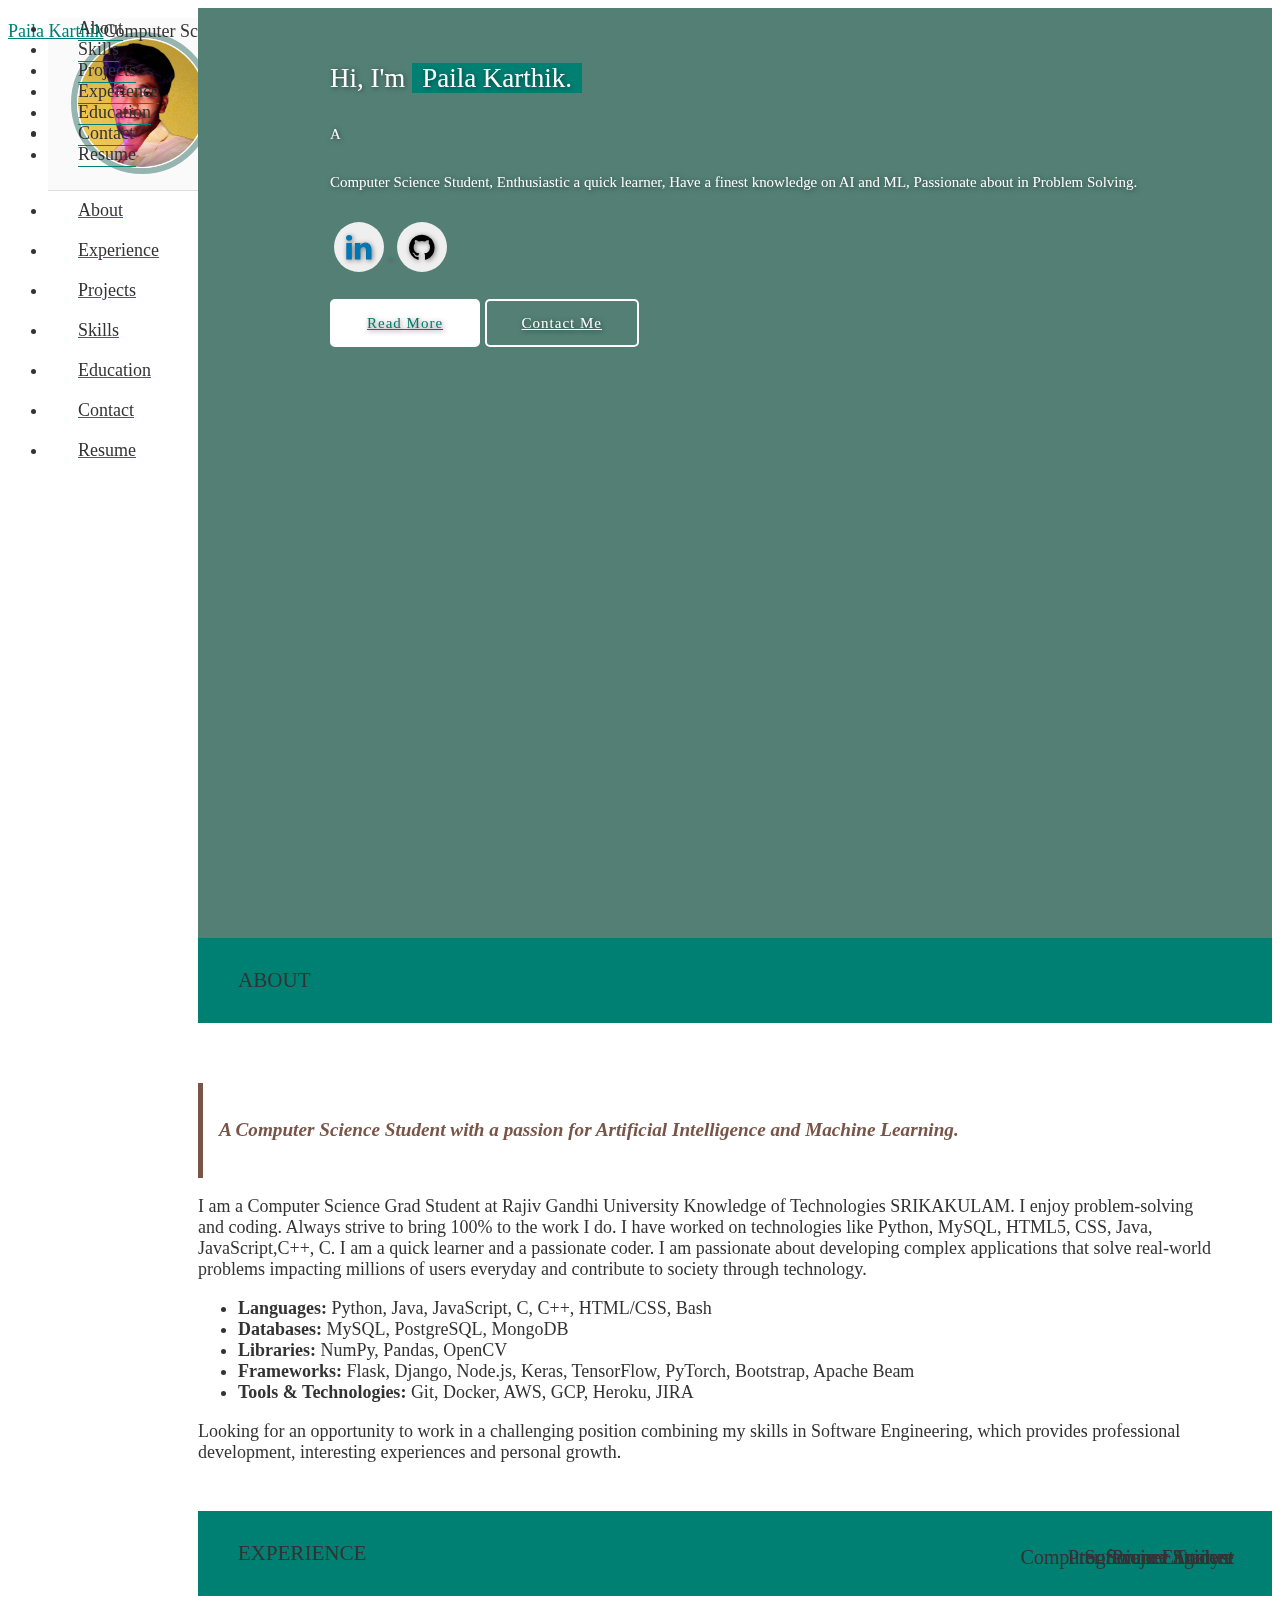
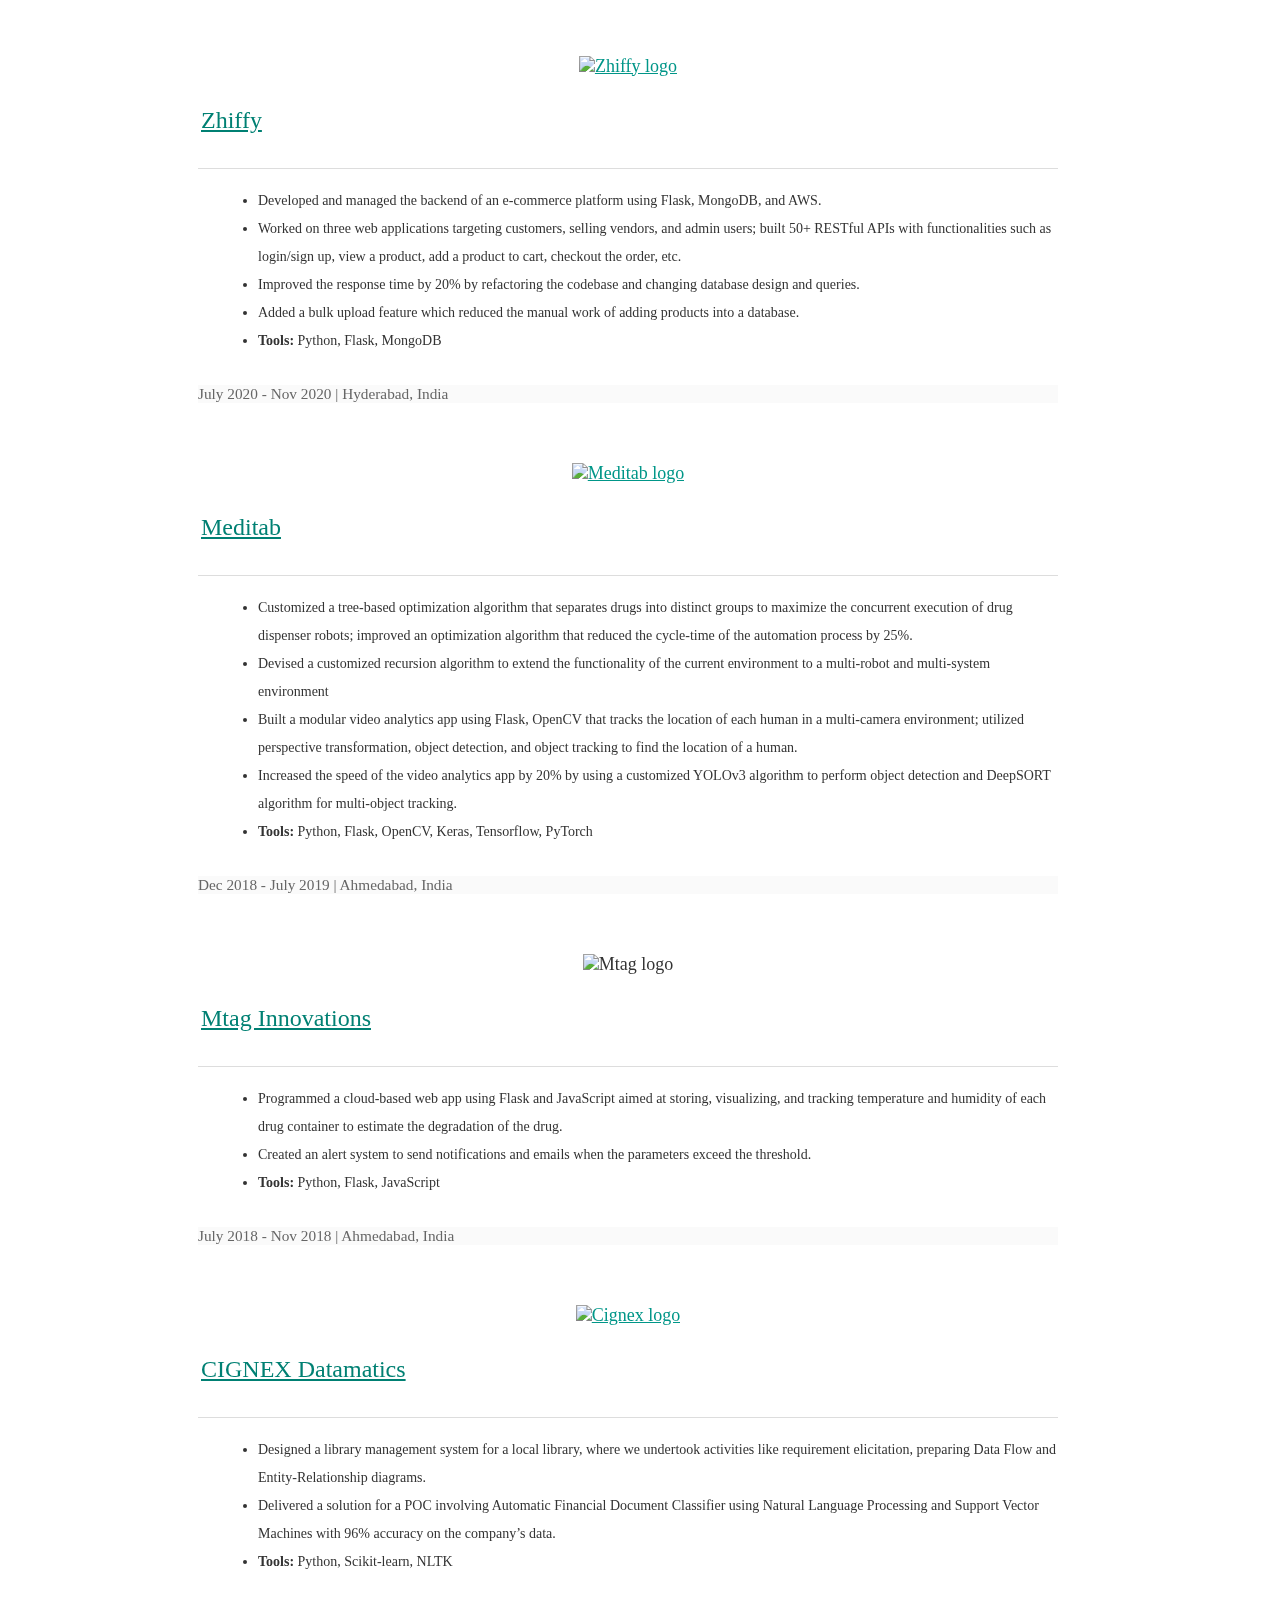
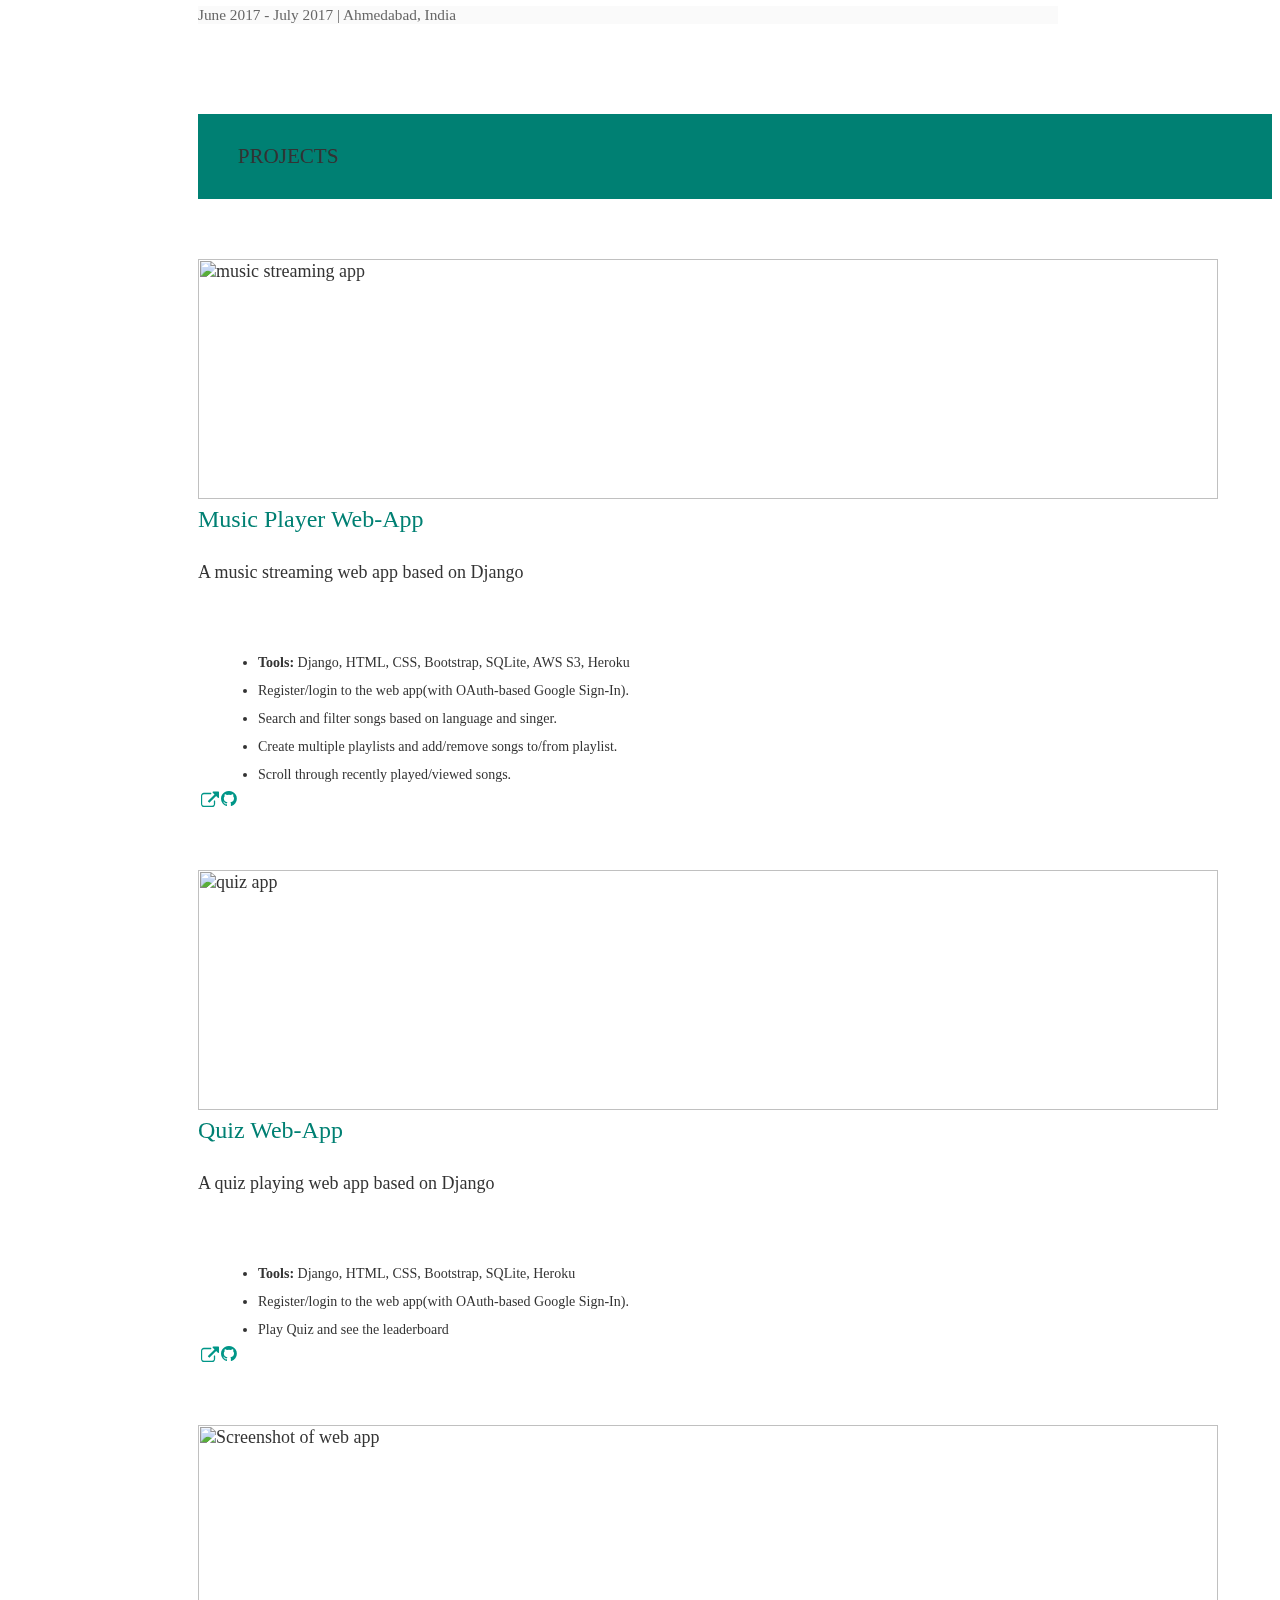
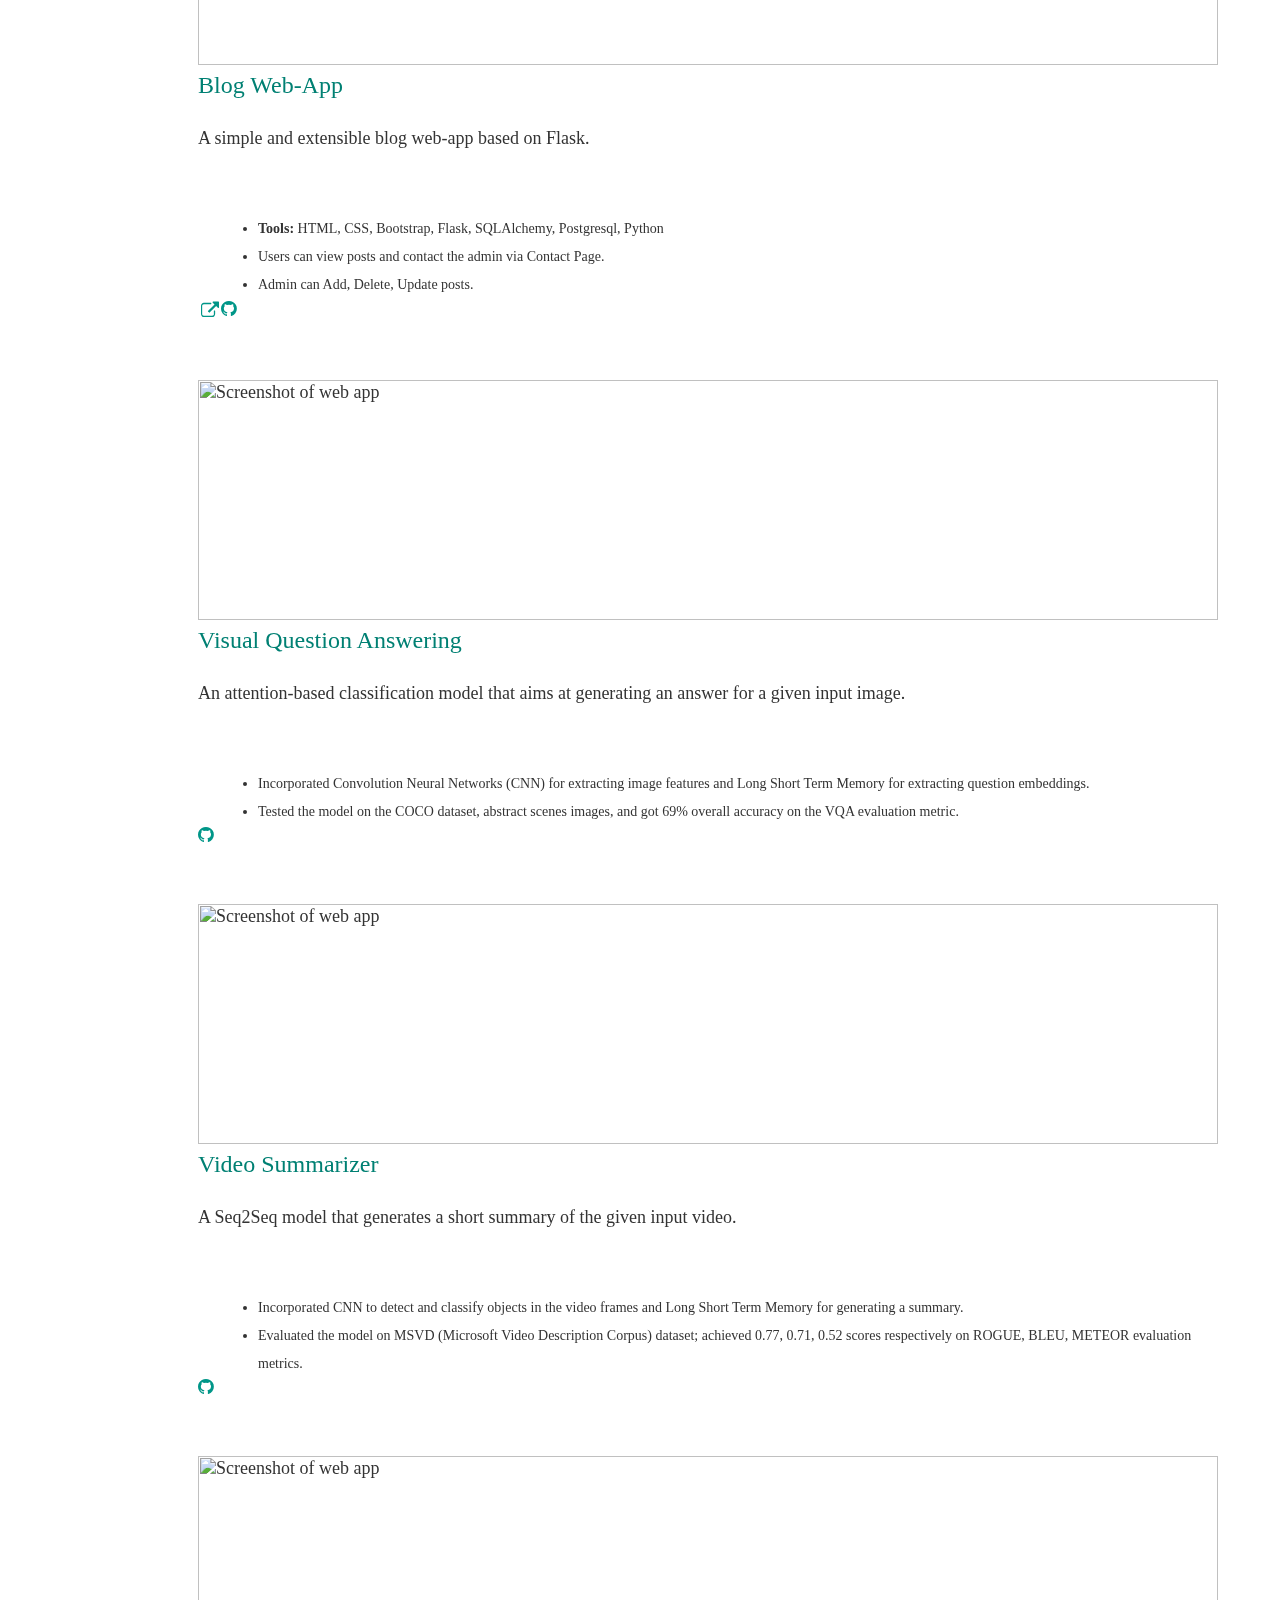
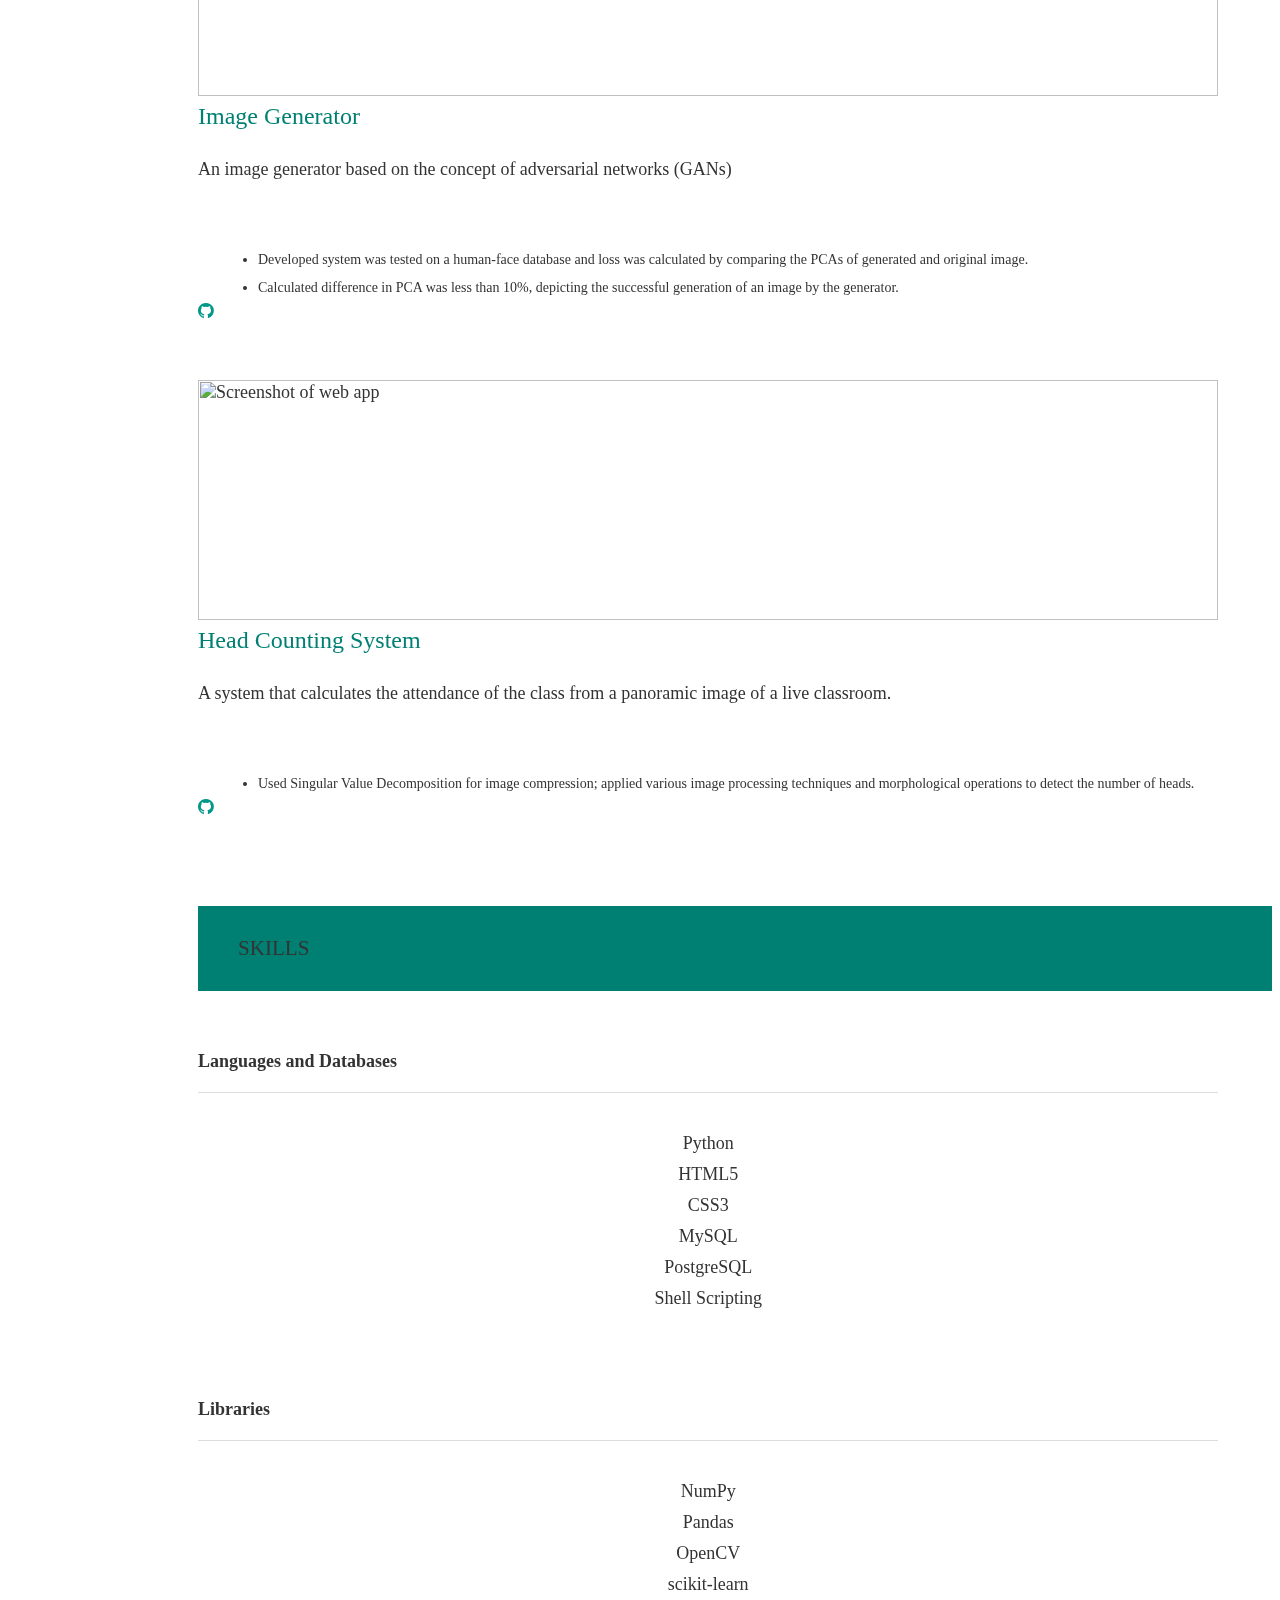
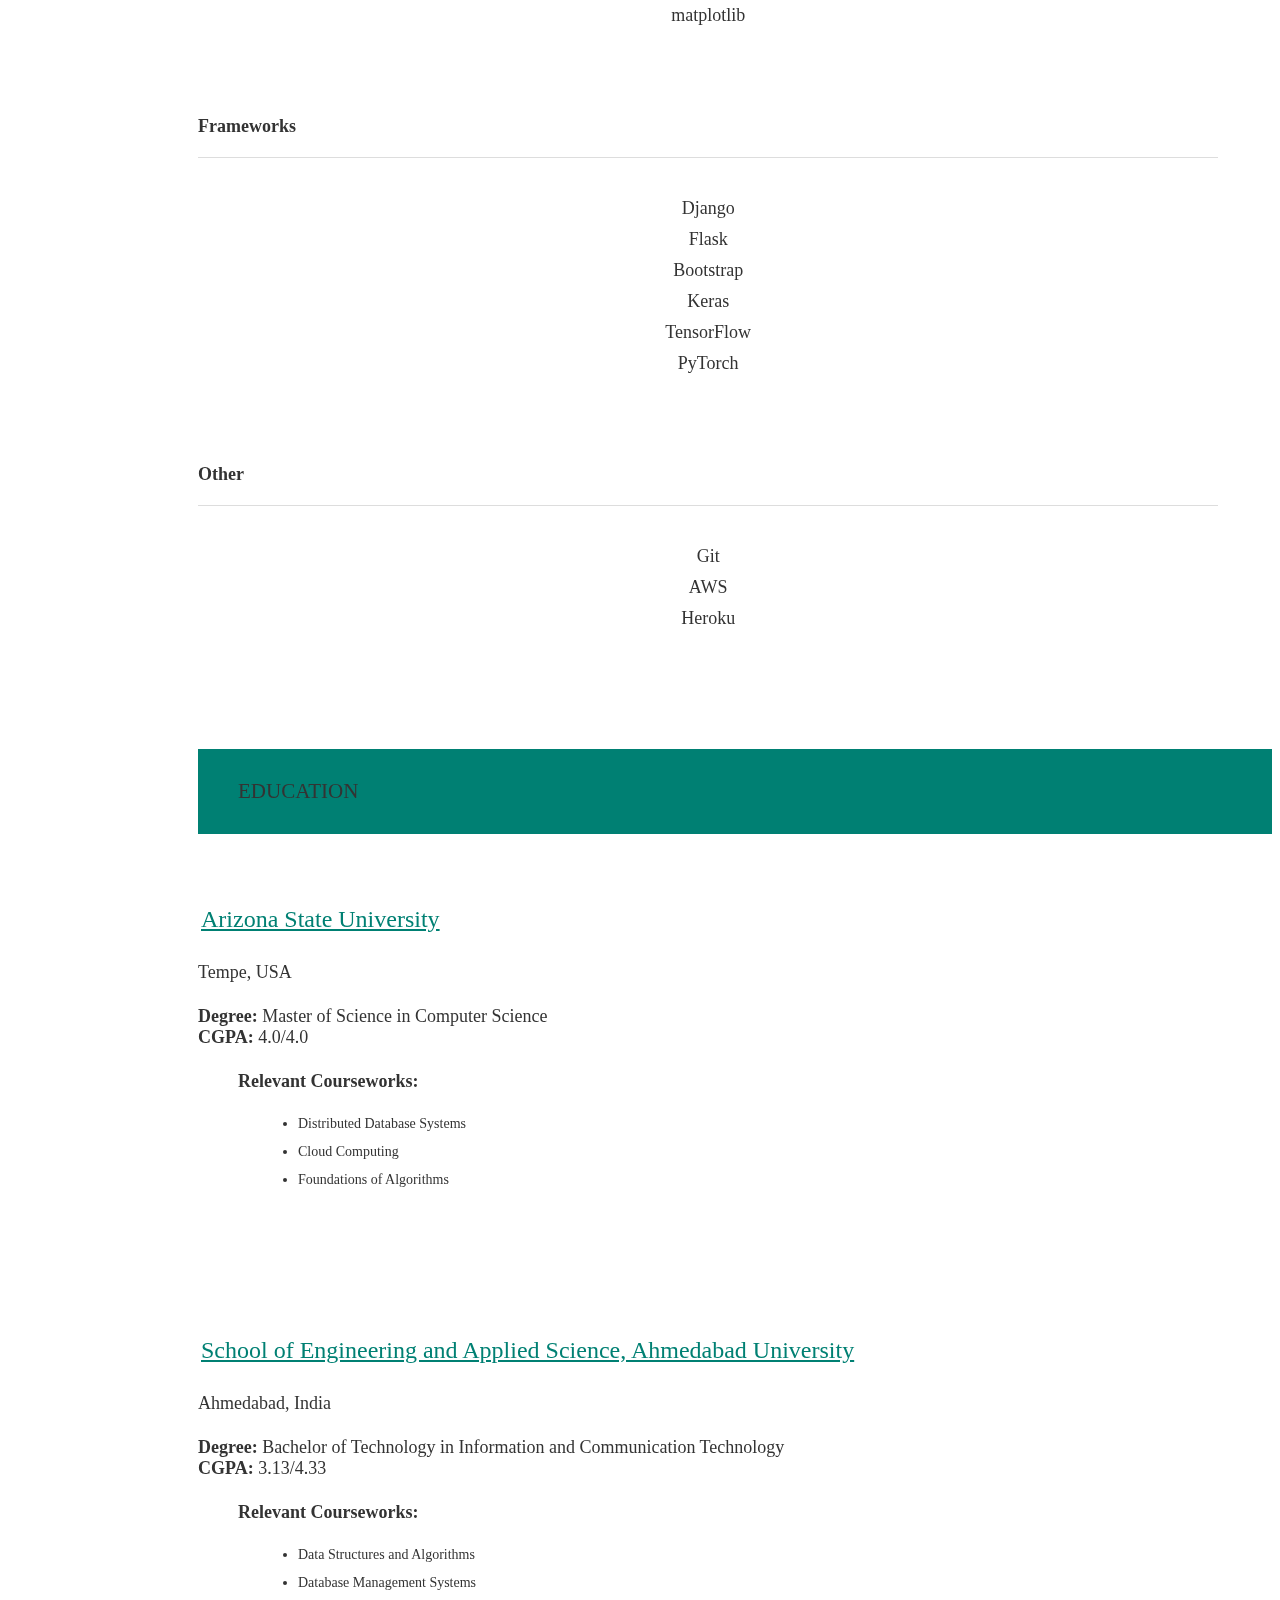
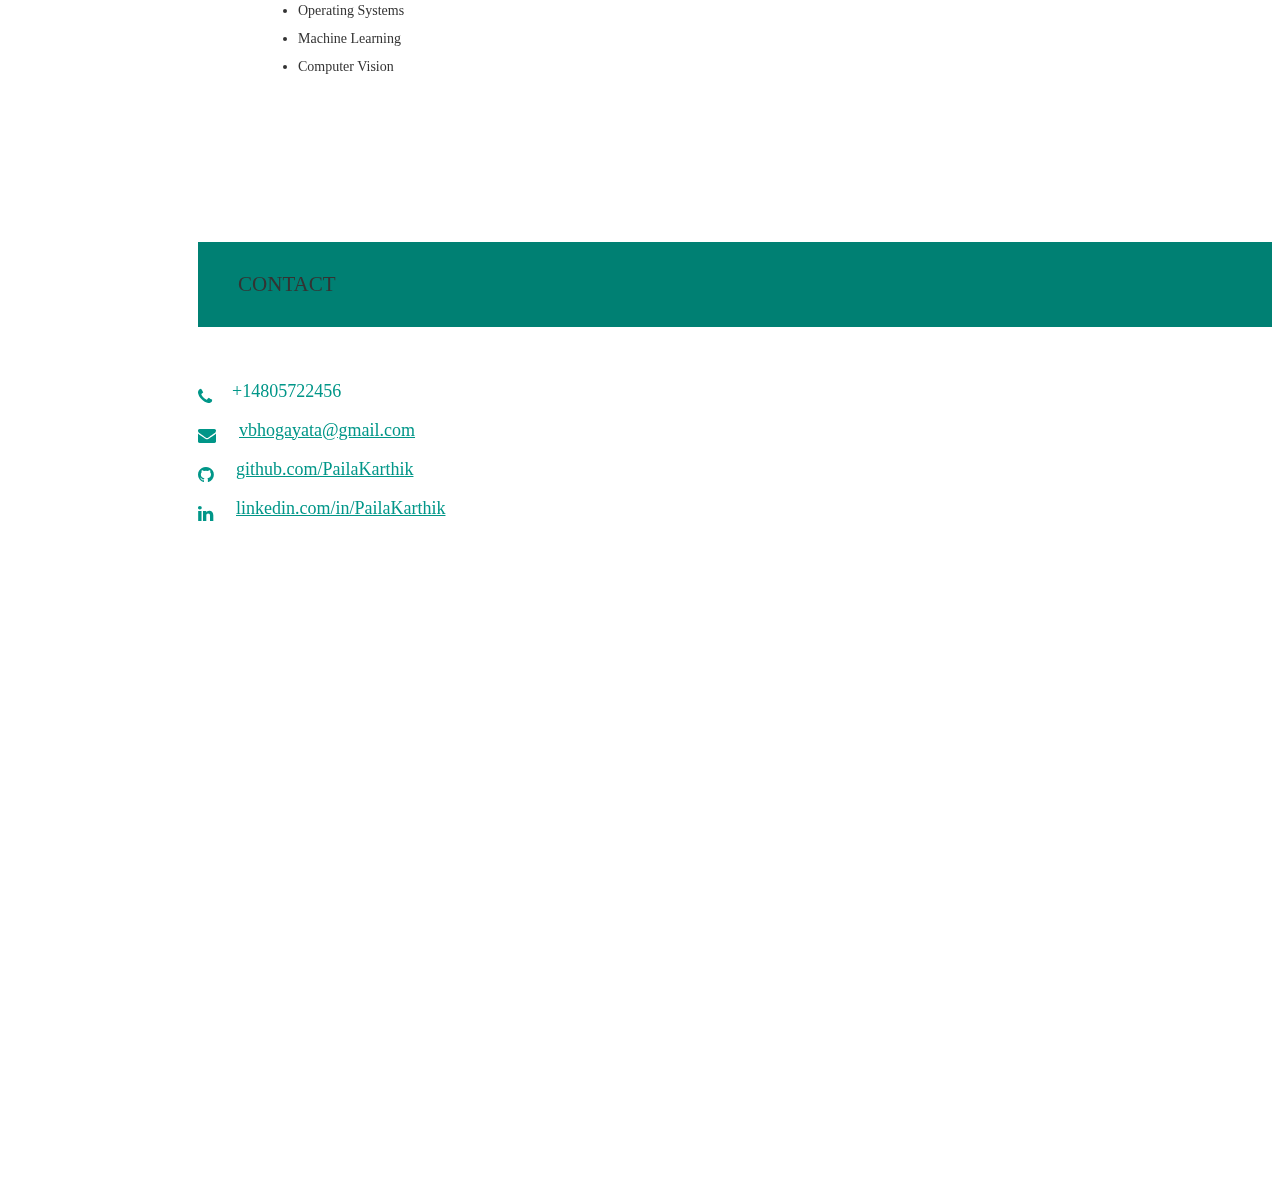
==== index.html @ 539fc4db "Rename pfl.html to index.html" ====
<!-- <!DOCTYPE html> -->
<html lang="en">

<head>
  <meta charset="utf-8" />
  <meta name="viewport" content="width=device-width initial-scale=1" />
  <meta http-equiv="X-UA-Compatible" content="IE=edge" />

  <!-- Google Tag Manager -->
  <script>(function(w,d,s,l,i){w[l]=w[l]||[];w[l].push({'gtm.start':
  new Date().getTime(),event:'gtm.js'});var f=d.getElementsByTagName(s)[0],
  j=d.createElement(s),dl=l!='dataLayer'?'&l='+l:'';j.async=true;j.src=
  'https://www.googletagmanager.com/gtm.js?id='+i+dl;f.parentNode.insertBefore(j,f);
  })(window,document,'script','dataLayer','GTM-PGZH8HT');</script>
  <!-- End Google Tag Manager -->

  <!-- Materialize - Compiled and minified CSS-->
  <link rel="stylesheet" href="//cdnjs.cloudflare.com/ajax/libs/materialize/0.95.3/css/materialize.min.css" />
  <!-- Font Awesome Icon - CSS-->
  <link rel="stylesheet" href="//maxcdn.bootstrapcdn.com/font-awesome/4.3.0/css/font-awesome.min.css" />
  <!-- Custom Styles-->
  <link rel="stylesheet" href="pfl.css" />
  <title>Paila Karthik</title>

  <!-- Global site tag (gtag.js) - Google Analytics -->
  <script async src="https://www.googletagmanager.com/gtag/js?id=UA-126939217-2"></script>
  <script>
    window.dataLayer = window.dataLayer || [];
    function gtag() { dataLayer.push(arguments); }
    gtag('js', new Date());

    gtag('config', 'UA-126939217-2');
  </script>

  <!-- Open Graph-->
  <meta property="og:locale" content="en_US" />
  <meta property="og:type" content="website" />
  <meta property="og:title" content="Paila Karthik | Coder | CSE Student | Humane" />
  <meta property="og:description" content="Computer Science Student" />
  <meta property="og:url" content="https://PailaKarthik.github.io/" />
  <meta property="og:site_name" content="Paila Karthik | Computer Science Student" />
  <meta property="article:publisher" content="https://PailaKarthik.github.io/" />
  <meta property="og:image" content="https://PailaKarthik.github.io/examples/preview.JPG" />
  <!-- Twitter -->
  <meta name="twitter:card" content="summary" />
  <meta name="twitter:site" content="@KarthikReddt" />
  <meta name="twitter:title" content="Coder | CSE Student" />
  <meta name="twitter:description" content="Computer Science Student" />
  <meta name="twitter:url" content="https://twitter.com/KarthikReddt" />
  <meta name="author" content="Paila Karthik" />
  <meta name="description" content="Computer Science Student with a passion for backend development and artificial intelligence." />
  <link rel="apple-touch-icon" sizes="57x57" href="/assets/img/favicon/apple-icon-57x57.png" />
  <link rel="apple-touch-icon" sizes="60x60" href="/assets/img/favicon/apple-icon-60x60.png" />
  <link rel="apple-touch-icon" sizes="72x72" href="/assets/img/favicon/apple-icon-72x72.png" />
  <link rel="apple-touch-icon" sizes="76x76" href="/assets/img/favicon/apple-icon-76x76.png" />
  <link rel="apple-touch-icon" sizes="114x114" href="/assets/img/favicon/apple-icon-114x114.png" />
  <link rel="apple-touch-icon" sizes="120x120" href="/assets/img/favicon/apple-icon-120x120.png" />
  <link rel="apple-touch-icon" sizes="144x144" href="/assets/img/favicon/apple-icon-144x144.png" />
  <link rel="apple-touch-icon" sizes="152x152" href="/assets/img/favicon/apple-icon-152x152.png" />
  <link rel="apple-touch-icon" sizes="180x180" href="/assets/img/favicon/apple-icon-180x180.png" />
  <link rel="icon" type="image/png" sizes="192x192" href="/assets/img/favicon/android-icon-192x192.png" />
  <link rel="icon" type="image/png" sizes="32x32" href="/assets/img/favicon/favicon-32x32.png" />
  <link rel="icon" type="image/png" sizes="96x96" href="/assets/img/favicon/favicon-96x96.png" />
  <link rel="icon" type="image/png" sizes="16x16" href="/assets/img/favicon/favicon-16x16.png" />
  <link rel="manifest" href="/assets/img/favicon/manifest.json" />
  <meta name="msapplication-TileColor" content="#ffffff" />
  <meta name="msapplication-TileImage" content="/assets/img/favicon/ms-icon-144x144.png" />
  <meta name="theme-color" content="#ffffff" />
  <meta name="robots" content="index, follow" />
  <!-- Google Site Verification for indexing -->
  <meta name="google-site-verification" content="_qxK8tePiU2fhnwlwnJ7pkDFnj1k2EiKq_cYGy1Cb84" />
</head>

<body>
  <!-- Google Tag Manager (noscript) -->
  <noscript><iframe src="https://www.googletagmanager.com/ns.html?id=GTM-PGZH8HT"
  height="0" width="0" style="display:none;visibility:hidden"></iframe>
  </noscript>
  
  <!-- Navigation Menu-->
  <!-- Nav class 1 -->
  <nav class="hide-on-small-only">
    <ul class="side-nav fixed section table-of-contents">

      <li class="logo">
        <a id="logo-container" aria-label="Navigate to the beginning of the page" href="#intro"
          class="brand-logo grey-blue-text">
          <img src="profile.png" class="circle img-responsive profile-pic" alt="avatar">
        </a>
      </li>

      <li class="bold">
        <a aria-label="Navigate to the About section" href="#about" class="waves-effect waves-dark teal-text"><i
            class="mdi-social-person small"></i><span>About</span></a>
      </li>
      <li class="bold">
        <a aria-label="Navigate to the Experience section" href="#experience"
          class="waves-effect waves-dark teal-text"><i
            class="mdi-action-trending-up small"></i><span>Experience</span></a>
      </li>

      <li class="bold">
        <!-- mdi-av-web small
             mdi-av-my-library-books small-->
        <a aria-label="Navigate to the Projects section" href="#projects" class="waves-effect waves-dark teal-text"><i
            class="mdi-av-my-library-books small"></i><span>Projects</span></a>
      </li>

      <li class="bold">
        <!--
        ICONS:
        mdi-action-assessment
        mdi-social-poll
        mdi-av-equalizer
        -->
        <a aria-label="Navigate to the Skills section" href="#skills" class="waves-effect waves-dark teal-text"><i
            class="mdi-action-assessment small"></i><span>Skills</span></a>
      </li>
      
      <li class="bold">
        <!--
        ICONS:
        -->
        <a aria-label="Navigate to the Education section" href="#education" class="waves-effect waves-dark teal-text"><i
            class="mdi-social-school small"></i><span>Education</span></a>
      </li>

      <li class="bold">
        <!-- 
        1. mdi-communication-contacts
        2. mdi-content-mail
        3. mdi-communication-email
        -->
        <a aria-label="Navigate to the Contact section" href="#contact" class="waves-effect waves-dark teal-text"><i
            class="mdi-content-mail small"></i><span>Contact</span></a>
      </li>

      <li class="bold">
        <!--
        ICONS:
        1. mdi-action-description
        2. mdi-file-folder
        3. mdi-file-folder-open
        4. mdi-file-attachment
        5. mdi-file-folder-shared
        -->
        <!-- <a aria-label="Open Varad's resume in a new tab" href="#resume" target="_blank"
          onclick="window.open('https://drive.google.com/file/d/1vYi-bMyIsZPve0x_clxY8xsDtiHiOMd3/view?usp=sharing')"
          class="waves-effect waves-dark teal-text"><i class="mdi-file-folder-open small"></i><span>Resume</span></a> -->
        <a aria-label="Open Varad's resume in a new tab" href="https://PailaKarthik.github.io/" target="_blank"
        class="waves-effect waves-dark teal-text"><i class="mdi-file-folder-open small"></i><span>Resume</span></a>  
      </li>
    </ul>
  </nav>

  <!-- Nav class 2 -->
  <nav class="hide-on-large only trigger z-depth-1">
    <a aria-label="Toggle visibility of the mobile navbar" href="#" data-activates="slide-out"
      class="button-collapse"><i class="mdi-navigation-menu"></i></a>
    <div class="name-title">
      <a id="name" aria-label="Navigate to the beginning of the page" href="#" class="teal-text">Paila
        Karthik</a><span class="black-text">Computer Science Student</span>
    </div>
  </nav>

  <!-- Nav class 3 -->
  <nav class="hide-on-large only">
    <ul id="slide-out" class="side-nav">
      <li class="bold">
        <a aria-label="Navigate to the About section" href="#about" class="waves-effect waves-dark teal-text"><i
            class="mdi-social-person small"></i><span>About</span></a>
      </li>
      <li class="bold">
        <a aria-label="Navigate to the Skills section" href="#skills" class="waves-effect waves-dark teal-text"><i
            class="mdi-action-assessment small"></i><span>Skills</span></a>
      </li>
      <li class="bold">
        <a aria-label="Navigate to the Projects section" href="#projects" class="waves-effect waves-dark teal-text"><i
            class="mdi-av-my-library-books small"></i><span>Projects</span></a>
      </li>
      <li class="bold">
        <a aria-label="Navigate to the Experience section" href="#experience"
          class="waves-effect waves-dark teal-text"><i
            class="mdi-action-trending-up small"></i><span>Experience</span></a>
      </li>
      
      <li class="bold">
        <a aria-label="Navigate to the Education section" href="#education" class="waves-effect waves-dark teal-text"><i
            class="mdi-social-school small"></i><span>Education</span></a>
      </li>
      <li class="bold">
        <a aria-label="Navigate to the Contact section" href="#contact" class="waves-effect waves-dark teal-text"><i
            class="mdi-content-mail small"></i><span>Contact</span></a>
      </li>
      <li class="bold">
        <a aria-label="Open Varad's Resume in a new tab"
          href="https://drive.google.com/file/d/1B6MZ1z0-7NsefC3Lm_q-uhib28MTqpE9/view?usp=sharing" target="_blank"
          class="waves-effect waves-dark teal-text"><i class="mdi-file-folder-open small"></i><span>Resume</span></a>
      </li>
    </ul>
  </nav>

  <!-- Main Content-->
  <main>
    <!-- First Section: Heading lines and image -->
    <section id="intro" class="section scrollspy full-height">
      <div class="overlay"></div>
      <div class="container">
        <div class="col-md-9">
          <div class="content section-padding valign" style="margin-left: 10%; margin-top: 50px;">
            <div class="caption">
              <h2>Hi, I'm <span class="teal">Paila Karthik.</span></h2>
              <h5 style="color:#fff">A <span class="typing" style="font-weight: 300; color:#004d40"></span></h5>
              <h5>Computer Science Student, Enthusiastic a quick learner, Have a finest knowledge on AI and ML, Passionate about in Problem Solving.</h5>
            </div>
            <div class="social">
              <a href="http://linkedin.com/in/paila-karthik" target="_blank">
                <button class="icon-btn linkedin">
                  <i class="fa fa-linkedin"></i>
                </button>
              </a>
              <a href="https://github.com/PailaKarthik/" target="_blank">
                <button class="icon-btn github">
                  <i class="fa fa-github"></i>
                </button>
              </a>
            </div>
            <div class='buttons'>
              <a href="#about" class="readme">Read More</a>
              <a href="#contact" class="contactme">Contact Me</a>
            </div>
          </div>
        </div>
      </div>
    </section>

    <!-- Second Section: About -->
    <section id="about" class="section scrollspy">
      <h3 class="page-title white-text teal">About</h3>
      <div class="container flow-text">
        <blockquote>
          <h2>
            A Computer Science Student with a passion for Artificial Intelligence and Machine Learning.

          </h2>
        </blockquote>     
        <p>
          I am a Computer Science Grad Student at Rajiv Gandhi University Knowledge of Technologies SRIKAKULAM. I enjoy problem-solving and coding. Always strive to bring 100% to the work I do.

          I have worked on technologies like Python, MySQL, HTML5, CSS, Java, JavaScript,C++, C. I am a quick learner and a passionate coder.

          I am passionate about developing complex applications that solve real-world problems impacting millions of users everyday and contribute to society through technology.
        </p>
        <p>
          <ul>
            <li><b>Languages:</b> Python, Java, JavaScript, C, C++, HTML/CSS, Bash</li>
            <li><b>Databases:</b> MySQL, PostgreSQL, MongoDB</li>
            <li><b>Libraries:</b> NumPy, Pandas, OpenCV</li>
            <li><b>Frameworks:</b> Flask, Django, Node.js, Keras, TensorFlow, PyTorch, Bootstrap, Apache Beam</li>
            <li><b>Tools & Technologies:</b> Git, Docker, AWS, GCP, Heroku, JIRA</li>
          </ul>
          
        </p>
          
        <!-- <p>
          
          Detail-oriented Computer Science Student with professional experience in Backend Development, Machine Learning, Computer Vision. I am adept in Python, Django, Flask, SQL, Machine Learning, Computer Vision.           
        </p> -->
        <p>
          Looking for an opportunity to work in a challenging position combining my skills in Software Engineering, which provides professional development, interesting experiences and personal growth.
        </p>
        <!-- <p>
          Another Paragraph
        </p>  -->
        <!-- <p>
        <strong>Current Focus</strong>:&nbsp;<a aria-label="Navigate to the Inclusive Design Patterns homepage"
          href="https://www.smashingmagazine.com/inclusive-design-patterns/">Accessibility</a>&nbsp;//&nbsp;<a
          aria-label="Navigate to the Full Stack React homepage"
          href="https://www.fullstackreact.com/">React</a>&nbsp;//&nbsp;<a
          aria-label='Navigate to the article "Scalable CSS"'
          href="https://mrmrs.github.io/writing/2016/03/24/scalable-css/">Design Systems</a>
        </p> -->
      </div>
    </section>


    <!-- Third Section: Experience -->
    <section id="experience" class="section scrollspy">
      <h3 class="page-title white-text teal">Experience</h3>
      <div class="container">

        <!-- Latest Experience -->
        <div class="card">
          <div class="card-content">
            <div class="row">
              <div class="col s12 m2">
                <a href="https://www.zhiffy.com/" target="_blank"><img alt="Zhiffy logo"
                    src="/assets/img/exp-zhiffy-logo-1.webp" class="responsive-img center-block" /></a>
              </div>
              <!-- <div class="col s12 m10"> -->
              <div class="col s12 m10">
                <p>
                  <span class="card-title"><a href="https://www.zhiffy.com/" target="_blank"
                      class="teal-text hoverline">Zhiffy</a></span>
                </p>
              </div>
            </div>
            <div class="role brown-text text-darken-2">Software Engineer</div>
            <ul>
              <li>
                Developed and managed the backend of an e-commerce platform using Flask, MongoDB, and AWS.
              </li>
              <li>
                Worked on three web applications targeting customers, selling vendors, and admin users; built 50+ RESTful APIs with functionalities
such as login/sign up, view a product, add a product to cart, checkout the order, etc.
              </li>
              <li>Improved the response time by 20% by refactoring the codebase and changing database design and queries.</li>
              <li>Added a bulk upload feature which reduced the manual work of adding products into a database.</li>
              <li>
                <b>Tools:</b> Python, Flask, MongoDB
              </li>
            </ul>
          </div>
          <div class="card-action">
            <span>July 2020 - Nov 2020 | Hyderabad, India</span>
          </div>
        </div>

        
        <div class="card">
          <div class="card-content">
            <div class="row">
              <div class="col s12 m2">
                <a href="https://www.meditab.com" target="_blank"><img alt="Meditab logo"
                    src="/assets/img/exp-meditab-logo-500x500.jpg" class="responsive-img center-block" /></a>
              </div>
              <!-- <div class="col s12 m10"> -->
              <div class="col s12 m10">
                <p>
                  <span class="card-title"><a href="http://meditab.com" target="_blank"
                      class="teal-text hoverline">Meditab</a></span>
                </p>
              </div>
            </div>
            <div class="role brown-text text-darken-2">Programmer Analyst</div>
            <ul>
              <li>
                Customized a tree-based optimization algorithm that separates drugs into distinct groups to maximize the concurrent execution of drug
dispenser robots; improved an optimization algorithm that reduced the cycle-time of the automation process by 25%.
              </li>
              <li>
                Devised a customized recursion algorithm to extend the functionality of the current environment to a multi-robot and multi-system
environment
              </li>
              <li>
                Built a modular video analytics app using Flask, OpenCV that tracks the location of each human in a multi-camera environment;
utilized perspective transformation, object detection, and object tracking to find the location of a human.
              </li>
              <li>Increased the speed of the video analytics app by 20% by using a customized YOLOv3 algorithm to perform object detection and
                DeepSORT algorithm for multi-object tracking.</li>
              <li>
                <b>Tools:</b> Python, Flask, OpenCV, Keras, Tensorflow, PyTorch
              </li>
            </ul>
          </div>
          <div class="card-action">
            <span>Dec 2018 - July 2019 | Ahmedabad, India</span>
          </div>
        </div>

        <!-- Experience 2 -->
        <div class="card">
          <div class="card-content">
            <div class="row">
              <div class="col s12 m2">
                <img alt="Mtag logo" src="/assets/img/exp-mtag-logo-250x250.jpg" class="responsive-img center-block" />

              </div>

              <!-- <div class="col s12 m10"> -->
              <div class="col s12 m10">
                <p>
                  <span class="card-title"><a href="#experience" class="teal-text hoverline">Mtag
                      Innovations</a></span>
                </p>
              </div>
            </div>
            <div class="role brown-text text-darken-2">Computer Science Student</div>
            <ul>
              <li>
                Programmed a cloud-based web app using Flask and JavaScript aimed at storing, visualizing, and tracking temperature and humidity
of each drug container to estimate the degradation of the drug.
              </li>
              <li>
                Created an alert system to send notifications and emails when the parameters exceed the threshold.
              </li>
              <li>
                <b>Tools:</b> Python, Flask, JavaScript
              </li>
            </ul>
          </div>
          <div class="card-action">
            <span>July 2018 - Nov 2018 | Ahmedabad, India</span>
          </div>
        </div>

        <!-- Experience 3 -->
        <div class="card">
          <div class="card-content">
            <div class="row">
              <div class="col s12 m2">
                <a href="https://www.cignex.com" target="_blank"><img alt="Cignex logo"
                    src="/assets/img/exp-cignex-logo.png" class="responsive-img center-block" /></a>
              </div>
              <div class="col s12 m10">
                <p>
                  <span class="card-title"><a href="https://www.cignex.com" target="_blank"
                      class="teal-text hoverline">CIGNEX
                      Datamatics </a></span>
                </p>
              </div>
            </div>
            <div class="role brown-text text-darken-2">Project Trainee</div>
            <ul>
              <li>
                Designed a library management system for a local library, where we undertook activities like requirement
                elicitation, preparing Data Flow
                and Entity-Relationship diagrams.
              </li>
              <li>
                Delivered a solution for a POC involving Automatic Financial Document Classifier using Natural Language
                Processing and Support Vector
                Machines with 96% accuracy on the company’s data.
              </li>
              <li>
                <b>Tools:</b> Python, Scikit-learn, NLTK
              </li>
            </ul>
          </div>
          <div class="card-action">
            <span>June 2017 - July 2017 | Ahmedabad, India</span>
          </div>
        </div>

      </div>
    </section>

    <!-- Fourth Section: Projects -->
    <section id="projects" class="section scrollspy">
      <h3 class="page-title white-text teal">Projects</h3>
      <div class="container">
        <div class="row">

          <div class="col s12 m6 l4">
            <div class="card medium">
              <div class="card-image waves-effect waves-block waves-light">
                <img alt="music streaming app" src="/assets/img/project-music-player.png" style="height: 100%; width: 100%" class="activator" />
              </div>
              <div class="card-content">
                <span class="card-title activator teal-text hoverline">Music Player Web-App<i
                    class="mdi-navigation-more-vert right"></i></span>
                <p>
                  A music streaming web app based on Django
                </p>
              </div>
              <div class="card-reveal">
                <!-- TODO: change this -- only close button -->
                <!-- <span class="card-title brown-text">Accomplishments<i class="mdi-navigation-close right"></i></span> -->
                <span class="card-title grey-text"><small>Accomplishments</small><i
                    class="mdi-navigation-close right"></i></span>
                <ul>
                  <li><b>Tools:</b> Django, HTML, CSS, Bootstrap, SQLite, AWS S3, Heroku</li>
                  <li>Register/login to the web app(with OAuth-based Google Sign-In).</li>
                  <li>Search and filter songs based on language and singer.</li>
                  <li>Create multiple playlists and add/remove songs to/from playlist.</li>
                  <li>Scroll through recently played/viewed songs.</li>


                </ul>
                <div class="card-action">
                  <a aria-label="Visit " href="https://galvanic-music.herokuapp.com/" target="_blank" data-position="top"
                    data-tooltip="View Online"
                    class="btn-floating btn-large waves-effect waves-light blue-grey tooltipped"><i
                      class="fa fa-external-link"></i></a>
                  <a aria-label="Visit the GitHub repo for  project" href="https://github.com/PailaKarthik/music-player"
                    target="_blank" data-position="top" data-tooltip="View Source"
                    class="btn-floating btn-large waves-effect waves-light blue-grey tooltipped"><i
                      class="fa fa-github"></i></a>
                </div>
              </div>
            </div>
          </div>

          <div class="col s12 m6 l4">
            <div class="card medium">
              <div class="card-image waves-effect waves-block waves-light">
                <img alt="quiz app" src="/assets/img/project-quizup-logo-1.png" style="height: 100%; width: 100%" class="activator" />
              </div>
              <div class="card-content">
                <span class="card-title activator teal-text hoverline">Quiz Web-App<i
                    class="mdi-navigation-more-vert right"></i></span>
                <p>
                  A quiz playing web app based on Django
                </p>
              </div>
              <div class="card-reveal">
                <!-- TODO: change this -- only close button -->
                <!-- <span class="card-title brown-text">Accomplishments<i class="mdi-navigation-close right"></i></span> -->
                <span class="card-title grey-text"><small>Accomplishments</small><i
                    class="mdi-navigation-close right"></i></span>
                <ul>
                  <li><b>Tools:</b> Django, HTML, CSS, Bootstrap, SQLite, Heroku</li>
                  <li>Register/login to the web app(with OAuth-based Google Sign-In).</li>
                  <li>Play Quiz and see the leaderboard</li>

                </ul>
                <div class="card-action">
                  <a aria-label="Visit " href="https://quiz-up-app.herokuapp.com/" target="_blank" data-position="top"
                    data-tooltip="View Online"
                    class="btn-floating btn-large waves-effect waves-light blue-grey tooltipped"><i
                      class="fa fa-external-link"></i></a>
                  <a aria-label="Visit the GitHub repo for  project" href="https://github.com/PailaKarthik/QuizUp"
                    target="_blank" data-position="top" data-tooltip="View Source"
                    class="btn-floating btn-large waves-effect waves-light blue-grey tooltipped"><i
                      class="fa fa-github"></i></a>
                </div>
              </div>
            </div>
          </div>

          <!-- 1. Django Project -->
          <!-- <div class="col s12 m6 l6">
            <div class="card medium">
              <div class="card-image waves-effect waves-block waves-light">
                <img alt="django web app" src="/assets/img/project-library-logo.png" style="height: 100%; width: 100%" class="activator" />
              </div>
              <div class="card-content">
                <span class="card-title activator teal-text hoverline">Local Library Web-App<i
                    class="mdi-navigation-more-vert right"></i></span>
                <p>
                  A web-app that creates an online catalog for a small local library, where users can browse available books and manage their accounts.
                </p>
              </div>
              <div class="card-reveal">
                <span class="card-title grey-text"><small>Accomplishments</small><i
                    class="mdi-navigation-close right"></i></span>
                <ul>
                  <li><b>Tools:</b> HTML, CSS, Bootstrap, SQLite, Django, Heroku</li>
                  <li>Users can view list and detail information for books and authors.</li>
                  <li>Admin users can create and manage models.</li>
                  <li>Librarians can renew reserved books.</li>

                </ul>
                <div class="card-action">
                  <a aria-label="Visit " href="https://django-local-lib.herokuapp.com" target="_blank" data-position="top"
                    data-tooltip="View Online"
                    class="btn-floating btn-large waves-effect waves-light blue-grey tooltipped"><i
                      class="fa fa-external-link"></i></a>
                  <a aria-label="Visit the GitHub repo for  project" href="https://github.com/PailaKarthik/django-local-library"
                    target="_blank" data-position="top" data-tooltip="View Source"
                    class="btn-floating btn-large waves-effect waves-light blue-grey tooltipped"><i
                      class="fa fa-github"></i></a>
                </div>
              </div>
            </div>
          </div> -->

          <!-- Flask Project -->
          <div class="col s12 m6 l4">
            <div class="card medium">
              <div class="card-image waves-effect waves-block waves-light">
                <img alt="Screenshot of web app" src="/assets/img/project-blog-logo.jpg"
                style="height: 100%; width: 100%" class="activator" />
              </div>
              <div class="card-content">
                <span class="card-title activator teal-text hoverline">Blog Web-App<i
                    class="mdi-navigation-more-vert right"></i></span>
                <p>
                  A simple and extensible blog web-app based on Flask.
                </p>
              </div>
              <div class="card-reveal">
                <!-- TODO: change this -- only close button -->
                <!-- <span class="card-title brown-text">Accomplishments<i class="mdi-navigation-close right"></i></span> -->
                <span class="card-title teal-text"><small>Accomplishments</small><i
                    class="mdi-navigation-close right"></i></span>
                <ul>
                  <li><b>Tools:</b> HTML, CSS, Bootstrap, Flask, SQLAlchemy, Postgresql, Python</li>
                  <li>Users can view posts and contact the admin via Contact Page.</li>
                  <li>Admin can Add, Delete, Update posts.</li>


                </ul>
                <div class="card-action">
                  <a aria-label="Visit Blog website" href="https://flask-heroku-blog.herokuapp.com/" target="_blank" data-position="top"
                    data-tooltip="View Online"
                    class="btn-floating btn-large waves-effect waves-light blue-grey tooltipped"><i
                      class="fa fa-external-link"></i></a>
                  <a aria-label="Visit the GitHub repo for  project" href="https://github.com/PailaKarthik/flask-blog"
                    target="_blank" data-position="top" data-tooltip="View Source"
                    class="btn-floating btn-large waves-effect waves-light blue-grey tooltipped"><i
                      class="fa fa-github"></i></a>
                </div>
              </div>
            </div>
          </div>

          <!-- VQA -->
          <div class="col s12 m6 l4">
            <div class="card medium">
              <div class="card-image waves-effect waves-block waves-light">
                <img alt="Screenshot of  web app" src="/assets/img/project-aim_bert-bias.png" style="height: 100%; width: 100%" class="activator" />
              </div>
              <div class="card-content">
                <span class="card-title activator teal-text hoverline">Visual Question Answering<i
                    class="mdi-navigation-more-vert right"></i></span>
                <p>
                  An attention-based classification model that aims at generating an answer for a given input image.
                </p>
              </div>
              <div class="card-reveal">
                <!-- TODO: change this -- only close button -->
                <!-- <span class="card-title brown-text">Accomplishments<i class="mdi-navigation-close right"></i></span> -->
                <span class="card-title teal-text"><small>Accomplishments</small><i
                    class="mdi-navigation-close right"></i></span>
                <ul>
                  <li>Incorporated Convolution Neural Networks (CNN) for extracting image features and Long Short Term
                    Memory for extracting question
                    embeddings.</li>
                  <li>Tested the model on the COCO dataset, abstract scenes images, and got 69% overall accuracy on the
                    VQA evaluation metric.</li>

                </ul>
                <div class="card-action">
                  <a aria-label="Visit the GitHub repo for  project"
                    href="https://github.com/PailaKarthik/visual-question-answering" target="_blank"
                    data-position="top" data-tooltip="View Source"
                    class="btn-floating btn-large waves-effect waves-light blue-grey tooltipped"><i
                      class="fa fa-github"></i></a>
                </div>
              </div>
            </div>
          </div>

          <!-- Video Summarizer -->
          <div class="col s12 m6 l4">
            <div class="card medium">
              <div class="card-image waves-effect waves-block waves-light">
                <img alt="Screenshot of  web app" src="/assets/img/computer-vision-v2-04.png" style="height: 100%; width: 100%" class="activator" />
              </div>
              <div class="card-content">
                <span class="card-title activator teal-text hoverline">Video Summarizer<i
                    class="mdi-navigation-more-vert right"></i></span>
                <p>
                  A Seq2Seq model that generates a short summary of the given input video.
                </p>
              </div>
              <div class="card-reveal">
                <!-- TODO: change this -- only close button -->
                <!-- <span class="card-title brown-text">Accomplishments<i class="mdi-navigation-close right"></i></span> -->
                <span class="card-title brown-text"><small>Accomplishments</small><i
                    class="mdi-navigation-close right"></i></span>
                <ul>
                  <li>Incorporated CNN to detect and classify objects in the video frames and Long Short Term Memory for
                    generating a summary.</li>
                  <li>Evaluated the model on MSVD (Microsoft Video Description Corpus) dataset; achieved 0.77, 0.71,
                    0.52 scores respectively on ROGUE,
                    BLEU, METEOR evaluation metrics.</li>

                </ul>
                <!-- TODO: UPLOAD THIS PROJECT ON GITHUB -->
                <div class="card-action">
                  <a aria-label="Visit the GitHub repo for  project" href="https://github.com/PailaKarthik/"
                    target="_blank" data-position="top" data-tooltip="View Source"
                    class="btn-floating btn-large waves-effect waves-light blue-grey tooltipped"><i
                      class="fa fa-github"></i></a>
                </div>
              </div>
            </div>
          </div>

          <!-- Image Generator -->
          <div class="col s12 m6 l4">
            <div class="card medium">
              <div class="card-image waves-effect waves-block waves-light">
                <img alt="Screenshot of  web app" src="/assets/img/gan.jpg" style="height: 100%; width: 100%" class="activator" />
              </div>
              <div class="card-content">
                <span class="card-title activator teal-text hoverline">Image Generator<i
                    class="mdi-navigation-more-vert right"></i></span>
                <p>
                  An image generator based on the concept of adversarial networks (GANs)
                </p>
              </div>
              <div class="card-reveal">
                <!-- TODO: change this -- only close button -->
                <!-- <span class="card-title brown-text">Accomplishments<i class="mdi-navigation-close right"></i></span> -->
                <span class="card-title brown-text"><small>Accomplishments</small><i
                    class="mdi-navigation-close right"></i></span>
                <ul>
                  <li>Developed system was tested on a human-face database and loss was calculated by comparing the PCAs
                    of generated and original image.</li>
                  <li>Calculated difference in PCA was less than 10%, depicting the successful generation of an image by
                    the generator.</li>

                </ul>
                <div class="card-action">
                  <a aria-label="Visit the GitHub repo for  project" href="https://github.com/PailaKarthik/"
                    target="_blank" data-position="top" data-tooltip="View Source"
                    class="btn-floating btn-large waves-effect waves-light blue-grey tooltipped"><i
                      class="fa fa-github"></i></a>
                </div>
              </div>
            </div>
          </div>

          <!-- Head Counting System -->
          <div class="col s12 m6 l4">
            <div class="card medium">
              <div class="card-image waves-effect waves-block waves-light">
                <img alt="Screenshot of  web app" src="/assets/img/Blog-Images-Forget-Machine-Learning-Humans-Still-Have-a-Lot-to-Learn-Part-II.jpg" style="height: 100%; width: 100%" class="activator" />
              </div>
              <div class="card-content">
                <span class="card-title activator teal-text hoverline">Head Counting System<i
                    class="mdi-navigation-more-vert right"></i></span>
                <p>
                  A system that calculates the attendance of the class from a panoramic image of a live classroom.
                </p>
              </div>
              <div class="card-reveal">
                <!-- TODO: change this -- only close button -->
                <!-- <span class="card-title brown-text">Accomplishments<i class="mdi-navigation-close right"></i></span> -->
                <span class="card-title brown-text"><small>Accomplishments</small><i
                    class="mdi-navigation-close right"></i></span>
                <ul>
                  <li>Used Singular Value Decomposition for image compression; applied various image processing
                    techniques and morphological operations to
                    detect the number of heads.</li>

                </ul>
                <div class="card-action">
                  <a aria-label="Visit the GitHub repo for  project"
                    href="https://github.com/PailaKarthik/visual-question-answering" target="_blank"
                    data-position="top" data-tooltip="View Source"
                    class="btn-floating btn-large waves-effect waves-light blue-grey tooltipped"><i
                      class="fa fa-github"></i></a>
                </div>
              </div>
            </div>
          </div>

          <!-- ************* -->
        </div>
      </div>
    </section>

    <!-- Fifth Section: Skills -->
    <section id="skills" class="section scrollspy">
      <h3 class="page-title white-text teal">Skills</h3>
      <div class="container">
        <!-- Languages and Databases -->
        <div class="card">
          <div class="card-content">
            <h4 class="brown-text light">Languages and Databases</h4>
            <div class="row text-center">
              <div class="col s4 m2">
                <img alt="" src="/assets/img/python-logo-1-300x300.jpg" class="responsive-img" />Python
              </div>
              <div class="col s4 m2">
                <img alt="" src="/assets/img/html5-300x300.jpg" class="responsive-img" />HTML5
              </div>
              <div class="col s4 m2">
                <img alt="" src="/assets/img/css3-300x300.jpg" class="responsive-img" />CSS3
              </div>
              <div class="col s4 m2">
                <img alt="" src="/assets/img/mysql-logo-1-300x300.jpg" class="responsive-img" />MySQL
              </div>
              <div class="col s4 m2">
                <img alt="" src="/assets/img/postgresql-logo.png" class="responsive-img" />PostgreSQL
              </div>
              <div class="col s4 m2">
                <img alt="" src="/assets/img/shell-logo-1-300x300.jpg" class="responsive-img" />Shell Scripting
              </div>
            </div>
          </div>
        </div>

        <div class="card">
          <div class="card-content">
            <h4 class="brown-text light">Libraries</h4>
            <div class="row text-center">
              <div class="col s4 m2">
                <img alt="" src="/assets/img/numpy-logo-1-500x500.jpg" class="responsive-img" />NumPy
              </div>
              <div class="col s4 m2">
                <img alt="" src="/assets/img/pandas-logo-2-500x500.jpg" class="responsive-img" />Pandas
              </div>
              <div class="col s4 m2">
                <img alt="" src="/assets/img/opencv-logo-1-500x500.jpg" class="responsive-img" />OpenCV
              </div>
              <div class="col s4 m2">
                <img alt="" src="/assets/img/sk-learn-logo-1-500x500.jpg" class="responsive-img" />scikit-learn
              </div>
              <div class="col s4 m2">
                <img alt="" src="/assets/img/matplotlib-logo-1-500x500.jpg" class="responsive-img" />matplotlib
              </div>
            </div>
          </div>
        </div>

        <!-- Frameworks -->
        <div class="card">
          <div class="card-content">
            <h4 class="brown-text light">Frameworks</h4>
            <div class="row text-center">
              <div class="col s4 m2">
                <img alt="" src="/assets/img/django-logo.webp" class="responsive-img" />Django
              </div>
              <div class="col s4 m2">
                <img alt="" src="/assets/img/flask-logo.png" class="responsive-img" />Flask
              </div>
              <div class="col s4 m2">
                <img alt="" src="/assets/img/bootstrap.png" class="responsive-img" />Bootstrap
              </div>
              <div class="col s4 m2">
                <img alt="" src="/assets/img/keras-logo.png" class="responsive-img" />Keras
              </div>
              <div class="col s4 m2">
                <img alt="" src="/assets/img/tensorflow-logo-1.png" class="responsive-img" />TensorFlow
              </div>
              <div class="col s4 m2">
                <img alt="" src="/assets/img/pytorch-logo.png" class="responsive-img" />PyTorch
              </div>
            </div>
          </div>
        </div>

        <!-- Other -->
        <div class="card">
          <div class="card-content">
            <h4 class="brown-text light">Other</h4>
            <div class="row text-center">


              <div class="col s4 m2">
                <img alt="" src="/assets/img/git.png" class="responsive-img" />Git
              </div>
              <div class="col s4 m2">
                <img alt="" src="/assets/img/aws.png" class="responsive-img" />AWS
              </div>
              <div class="col s4 m2">
                <img alt="" src="/assets/img/heroku.png" class="responsive-img" />Heroku
              </div>
            </div>
          </div>
        </div>

        <!-- certifications -->
        <!-- <div class="card">
          <div class="card-content">
            <h4 class="brown-text light">Certificates</h4>
            <div class="row text-left">
              <div class="container">
                <div class="row">
                  <div class="col s12 m6 l6">
                    <div class="card">
                      <div class="card-image">
                        <img src="/assets/img/mooc-machine-learning-coursera-800x500.jpg">
                      </div>
                      <div class="card-content">
                        <span class="card-title teal-text">Machine Learning (Stanford)</span>
                      </div>
                    </div>
                  </div>

                  <div class="col s12 m6 l6">
                    <div class="card">
                      <div class="card-image">
                        <img src="/assets/img/mooc-algorithms-stanford-2-800x500.jpg">
                      </div>
                      <div class="card-content">
                        <span class="card-title teal-text">Algorithms (Stanford)</span>
                      </div>
                    </div>
                  </div>
                </div>
              </div>
            </div>
          </div>
        </div> -->

      </div>
    </section>

    <!-- Seventh Section: Education -->
    <section id="education" class="section scrollspy">
      <h3 class="page-title white-text teal">Education</h3>
      <div class="container">
        <div class="row">
          <!-- Education -->
          <div class="col s12 m6 l6">
            <div class="card">
              <div class="card-content">
                <p>
                  <span class="card-title"><a href="https://www.asu.edu/" target="_blank" class="teal-text hoverline">Arizona State University</a></span>
                </p>
                <p class="brown-text">Tempe, USA</p>
                <p>
                  <b>Degree: </b>Master of Science in Computer Science      
                  <br>
                  <b>CGPA: </b>4.0/4.0
                </p>

                <ul>
                  <p>
                    <b>Relevant Courseworks:</b>
                  <ul>
                    <li>Distributed Database Systems</li>
                    <li>Cloud Computing</li>
                    <li>Foundations of Algorithms</li>                    
                  </ul>
                  </p>

                </ul>
              </div>
            </div>

            
          </div>
          <div class="col s12 m6 l6">
            <div class="card">
              <div class="card-content">
                <p>
                  <span class="card-title"><a href="https://ahduni.edu.in/academics/schools-centres/school-of-engineering-and-applied-science/" target="_blank" class="teal-text hoverline">School of Engineering and Applied Science, Ahmedabad
                      University</a></span>
                </p>
                <p class="brown-text">Ahmedabad, India</p>
                <p>
                  <b>Degree: </b>Bachelor of Technology in Information and Communication Technology
                  <br>
                  <b>CGPA: </b>3.13/4.33
                </p>

                <ul>
                  <p>
                    <b>Relevant Courseworks:</b>
                  <ul>
                    <li>Data Structures and Algorithms</li>
                    <li>Database Management Systems</li>
                    <li>Operating Systems</li>
                    <li>Machine Learning</li>
                    <li>Computer Vision</li>
                  </ul>
                  </p>

                </ul>
              </div>
            </div>
          </div>
        </div>
      </div>
    </section>

    <!-- Eight Section: Contact -->
    <section id="contact" class="section scrollspy full-height">
      <h3 class="page-title white-text teal">Contact</h3>
      <div class="container">
        <p>
          <a aria-label="Call Varad" data-position="top" data-tooltip="Call Varad"
            class="btn-floating btn-large waves-effect waves-light blue-grey tooltipped"><i class="fa fa-phone"></i><a
              aria-label="Call Varad">+14805722456</a></a>
        </p>
        <p>
          <a aria-label="Email Varad" href="mailto:vbhogayata@gmail.com" target="_blank" data-position="top"
            data-tooltip="Email Varad" class="btn-floating btn-large waves-effect waves-light blue-grey tooltipped"><i
              class="fa fa-envelope"></i><a aria-label="Email Varad" href="mailto:vbhogayata@gmail.com"
              class="hoverline">vbhogayata@gmail.com</a></a>
        </p>
        <p>
          <a aria-label="View Varad on GitHub" href="http://github.com/PailaKarthik" target="_blank"
            data-position="top" data-tooltip="View Varad on GitHub"
            class="btn-floating btn-large waves-effect waves-light blue-grey tooltipped"><i class="fa fa-github"></i><a
              aria-label="Varad on Github" href="http://github.com/PailaKarthik" class="hoverline"
              target="_blank">github.com/PailaKarthik</a></a>
        </p>
        <p>
          <a aria-label="View Varad on LinkedIn" href="http://linkedin.com/in/PailaKarthik" target="_blank"
            data-position="top" data-tooltip="View Varad on LinkedIn"
            class="btn-floating btn-large waves-effect waves-light blue-grey tooltipped"><i
              class="fa fa-linkedin"></i><a aria-label="Varad on LinkedIn" href="http://linkedin.com/in/PailaKarthik"
              class="hoverline" target="_blank">linkedin.com/in/PailaKarthik</a></a>
        </p>
      </div>
    </section>
  </main>

  <!-- typed.js -->
  <script src="assets/vendor/typed.js/typed.min.js"></script>
  <script type="text/javascript">
    var typed = new Typed('.typing',{
      strings: ["Pythonist", "Developer", "Fast Learner"],
      loop: true,
      typeSpeed: 80,
      backSpeed: 40
    });
  </script>


  <!-- jQuery-->
  <script src="https://ajax.googleapis.com/ajax/libs/jquery/1.11.2/jquery.min.js"></script>

  <!-- Materialize - Compiled and minified JavaScript-->
  <script src="https://cdnjs.cloudflare.com/ajax/libs/materialize/0.95.3/js/materialize.min.js"></script>
  <script>
    // Materialize - Initializers
    $(document).ready(function () {
      $(".scrollspy").scrollSpy()
      // Initialize collapse button
      $(".button-collapse").sideNav({
        menuWidth: 190, // Default is 240
        edge: "left", // Choose the horizontal origin
        closeOnClick: true // Closes side-nav on <a> clicks, useful for Angular/Meteor
      })
    })
  </script>
</body>

</html>
---- pfl.css ----
.profile-pic {
    position: relative;
    max-width:130px;
    max-height:130px;
    width: auto;
    height: auto;
    overflow: hidden;
    /* display: inline-block; */
    
    
    /* background-size: cover;  */
    margin: -31px; 
    margin-left:-7px;
    border: 6px solid rgba(0, 77, 64, 0.4); 
    border-radius: 50% !important;
  }
  
  .profile-pic img {
    width: 100%;
    height: auto;
  }
  
  .tracker {
    /* visibility: hidden; */
    position: fixed;
    /* margin-inline-end: auto;  */
    bottom: 0; 
    right: 0;
  }
  
  @import url(https://fonts.googleapis.com/css?family=Poiret+One);
  .social {
    margin: 0 auto;
    width: auto;
    text-align: inherit;
    /* padding: 10px; */
  }
  
  .icon-btn {
    margin-left: auto;
    width: 50px;
    height: 50px;
    border: 0;
    color: #FFFFFF;
    cursor: pointer;
    font-size: 30px;
    line-height: 70px;
    border-radius: 45px;
    display: inline-block;
    margin: 4px;
  }
  
  .github {
    color: black;
  }
  
  .linkedin {
    color: #0077b5;
  }
  
  .angellist {
    color: grey;
  }
  
  .icon-btn:hover {
    transform: scale(1.10);
    color: #FFFFFF;
  }
  
  .linkedin:hover {
    background-color: #0077b5;
  }
  
  .angellist:hover {
    background-color: grey;
  }
  
  .github:hover {
    background-color: black;
  }
  
  /* Buttons - Read Me, Contact Us */
  
  .readme {
    position: relative;
    padding: 11px 35px;
    background: #fff;
    color: #00796b;
    border: 2px solid #fff;
    font-weight: 600;
    font-size: 15px;
    letter-spacing: 1px;
    display: inline-block;
    border-radius: 5px;
    -webkit-border-radius: 5px;
  }
  
  /* .readme:hover{
    color: white;
    background-color: #00796b;
  } */
  
  .contactme {
    position: relative;
    padding: 11px 35px;
    background: none;
    color: #fff;
    border: 2px solid #fff;
    font-weight: 600;
    font-size: 15px;
    letter-spacing: 1px;
    display: inline-block;
    margin-top: 1.5em;
    border-radius: 5px;
    -webkit-border-radius: 5px;
  }
  
  .contactme:hover{
    color: #00796b;
    background-color: white;
  }
  /* main body */
  
  /* body-color */
  
  body {
    color: #333;
    font-size: 18px;
  }
  
  /* main link */
  
  a {
    color: #009688;
  }
  
  a:hover {
    color: #00796b;
  }
  
  /* main blockqoute */
  
  
  blockquote {
    border-left: 5px solid #795548;
    padding: 1rem;
    color: #795548;
    font-size: 1.2rem;
    font-style: italic;
    line-height: 1.6;
    margin: 1rem 0;
    position: relative;
    z-index: 1;
    quotes: "\201C""\201D""\2018""\2019";

  }
  
  blockquote * {
    font-size: inherit;
    line-height: inherit;
  }
  
  .text-center {
    text-align: center;
  }
  
  /* main nav */
  
  nav {
    background: rgb(149, 126, 212);
    box-shadow: none;
    height: 0;
    padding: 0;
    position: fixed;
    top: 0;
    width: 100%;
    transition: all 0.3s;
    -webkit-transition: all 0.3s;
    -moz-transition: all 0.3s;
    -o-transition: all 0.3s;
  }
  
  nav.affix {
    height: 50px;
    padding: 0;
    background: rgb(149, 126, 212);
  }
  
  /* nav {
    background: rgb(149, 126, 212);
    box-shadow: none;
    height: 0;
  } */
  
  nav i {
    padding: 0 15px;
    position: relative;
    top: 5px;
  }
  
  nav .brand-logo {
    position: relative;
    top: 5px;
  }
  
  /* main */
  
  /* main {
    background: url(../../assets/img/bg.png) repeat;
    padding-left: 190px;
  } */
  
  main {
    background: url(bgforp2.jpg) repeat;
    padding-left: 190px;
  }
  
  dl {
    margin-top: 0.5rem;
  }
  
  dd {
    display: inline-block;
    font-weight: 500;
    margin-left: 0;
  }
  
  dt {
    display: inline-block;
    margin-left: 0.5rem;
  }
  
  ul.side-nav {
    width: 190px;
  }
  
  ul.side-nav li {
    padding: 0;
  }
  
  /* ul.side-nav.fixed a {
    box-sizing: content-box;
    color: rgb(48, 122, 207);
    display: block;
    line-height: 100%;
    padding: 10px 0 12px;
  } */
  
  ul.side-nav.fixed a {
    box-sizing: content-box;
    color: rgb(16, 202, 56);
    display: block;
    line-height: 100%;
    padding: 10px 0 12px;
  }
  
  ul.table-of-contents li.logo a.active, ul.table-of-contents li.logo a:hover {
    border: none;
    font-weight: 200;
  }
  
  /* ul.side-nav.fixed li.logo {
    background-color: #fafafa;
    border-bottom: 1px solid #ddd;
    box-sizing: content-box;
    min-height: 90px;
    padding: 30px 30px 40px;
  } */
  
  ul.side-nav.fixed li.logo {
    background-color: #fafafa;
    border-bottom: 1px solid #ddd;
    box-sizing: content-box;
    min-height: 90px;
    padding: 30px 30px 40px;
  }
  
  ul.side-nav.fixed li.logo a {
    font-weight: 200;
    line-height: 100%;
  }
  
  ul.table-of-contents li:not(.logo) a.active, ul.table-of-contents li:not(.logo) a:hover {
    background-color: #fafafa;
    border-left: 3px solid;
  }
  
  ul.side-nav.fixed.table-of-contents li:not(.logo) a span, ul#slide-out li:not(.logo) a span {
    color: #333 !important;
  }
  
  li.logo span {
    display: block;
    font-size: 14px;
  }
  
  .brand-logo h1 {
    font-size: inherit;
    line-height: inherit;
    margin: inherit;
    font-weight: inherit;
  }
  
  .container {
    width: 95%;
  }
  
  h3 {
    font-weight: 200;
    margin-bottom: 60px;
    margin-top: 0;
    padding: 30px 40px;
    text-transform: uppercase;
  }
  
  .section {
    padding-bottom: 30px;
    padding-top: 0;
    position: relative;
  }
  
  .full-height {
    height: 100vh;
  }
  
  /* Original */
  
  /* #intro.section {
    background: url(../../assets/img/white-ai-wallpaper.jpg) no-repeat top center/cover;
    position: relative;
  } */
  
  #intro.section {
    background: #a7ffeb repeat;
    position: relative;
  }
  
  #intro.section .overlay {
    background: rgba(0, 0, 0, 0.5);
    position: absolute;
    top: 0;
    left: 0;
    right: 0;
    bottom: 0;
  }

  
  #intro.section .container {
    color: white;
    font-weight: 200;
    left: 0;
    position: absolute;
    top: 0;
    z-index: 1;
    padding: 0 30px;
    text-shadow: 1px 1px 5px rgba(0, 0, 0, 0.5);
  }
  
  
  #intro.section .container *:not(span) {
    font-weight: 300;
    /* font-weight: 400; */
    line-height: 150%;
    /* padding: 0 0px; */
    text-shadow: 1px 1px 5px rgba(0, 0, 0, 0.5);

  }
  
  #intro.section .underline {
    border-bottom: 5px solid #24305e;
  }
  
  #intro.section .teal {
    padding: 0 10px;
  }
  
  .overlay {
    background-color: rgba(0, 0, 0, 0.4);
    height: 100%;
    left: 0;
    position: absolute;
    top: 0;
    width: 100%;
  }
  
  .waves-effect.waves-blue .waves-ripple {
    /* The alpha value allows the text and background color
     of the button to still show through. */
    background-color: rgba(33, 150, 243, 0.2);
  }
  
  .card {
    margin-bottom: 60px;
  }
  
  .card .role {
    font-size: 1.25rem;
    position: absolute;
    right: 38px;
    top: 35px;
  }
  
  .card li a {
    margin-right: 0;
    color: #333;
    border-bottom: 2px solid #ffab40;
  }
  
  .card li a:hover {
    color: #333;
    font-weight: 500;
  }
  
  .card .card-content {
    padding-bottom: 30px;
  }
  
  .card .card-content p {
    padding: 5px 0 0;
  }
  
  .card h5 {
    font-size: 1.5rem;
    margin-bottom: -0.5rem;
    margin-top: 2rem;
  }
  
  .card h6 {
    font-weight: 300;
    letter-spacing: 1px;
    margin-top: 2rem;
    text-transform: uppercase;
  }
  
  #experience .card-action {
    background-color: rgba(0, 0, 0, 0.02);
    border: none;
  }
  
  #experience .card .col.s12.m2 a {
    display: block;
  }
  
  #experience .card .col.s12.m2 a img {
    max-height: 60px;
  }
  
  .card-action span {
    font-size: 85%;
    color: #666;
  }
  
  .card ul {
    margin-bottom: 0;
  }
  
  .card ul li {
    line-height: 200%;
    list-style-type: disc;
    margin-left: 24px;
  }
  
  .card ul li li {
    color: #666;
    font-size: 13px;
  }
  
  .card .card-title {
    font-size: 24px;
  }
  
  .card .card-content .card-title {
    line-height: 2.5rem;
  }
  
  .card i.right {
    margin-left: 10px;
  }
  
  a.hoverline {
    border-bottom: 3px solid transparent !important;
    padding: 3px 3px 0 3px;
    transition: 0.25s all;
    -moz-transition: 0.25s all;
    -webkit-transition: 0.25s all;
  }
  
  /* main a.hoverline */
  
  /* a.hoverline:hover {
    border-bottom: 3px solid #24305e !important;
  } */
  
  a.hoverline:hover {
    border-bottom: 3px solid #004d40 !important;
  }
  
  #skills .card.large {
    height: 360px;
  }
  
  #skills h4 {
    border-bottom: 1px solid #ddd;
    margin-bottom: 30px;
    padding-bottom: 20px;
  }
  
  #skills .col img.responsive-img {
    margin: 0 auto;
    max-height: 100px;
    padding-bottom: 10px;
    text-align: center;
    vertical-align: middle;
    display: table-cell;
  }
  
  .card.large .card-content p {
    color: inherit;
    margin: 0;
    padding: 30px 0;
  }
  
  #experience .card-content .row {
    border-bottom: 1px solid #ddd;
    padding-bottom: 10px;
  }
  
  .card.large .card-image {
    height: 230px;
  }
  
  .card.large .card-content {
    height: auto;
  }
  
  .card.medium .card-image {
    height: 240px;
  }
  
  .card-action a.btn-floating {
    margin-bottom: 0;
  }
  
  #contact a:not(.btn-floating) {
    bottom: 6px;
    left: 20px;
    position: relative;
  }
  
  #experience .col.s12.m2 {
    text-align: center;
  }
  
  .fa-external-link:before {
    left: 3px;
    position: relative;
    top: 2px;
  }
  
  small {
    display: none;
  }
  
  .grey-text {
    color: #666 !important;
  }
  
  /* main .teal-text */
  
  .teal-text {
    color: #008073 !important;
  }
  
  /* .teal-text {
    color: #0b5e86 !important;
  } */
  
  /* .teal */
  
  .teal {
    background-color: #008073 !important;
  }
  
  /* .teal {
    background-color: #00695c !important;
  } */
  
  @media (min-width: 1200px) {
    #experience .container {
      width: 860px;
    }
  }
  
  @media (max-width: 1360px) {
    .card ul li {
      font-size: 14px;
      line-height: 200%;
      margin-left: 20px;
    }
  }
  
  @media (max-width: 1160px) {
    .card ul li {
      line-height: 150%;
    }
  }
  
  @media (max-width: 992px) {
    main {
      padding-left: 0px;
      padding-top: 64px;
    }
    ul.side-nav a {
      line-height: 100%;
      padding: 0;
      width: 100%;
    }
    nav {
      background: #fff;
      height: 64px;
      position: absolute;
    }
    nav a.button-collapse, nav a.button-collapse i {
      color: #009688;
      height: 56px;
      line-height: 56px;
    }
    h3 {
      padding: 20px 30px;
      margin-bottom: 40px;
    }
    .container {
      margin: 0 auto;
    }
    nav.hide-on-large.only.trigger {
      display: block;
      position: fixed;
      top: 0;
      z-index: 2;
    }
    .name-title {
      display: block;
      height: 100%;
      padding-top: 15px;
      text-align: center;
      width: 100%;
      position: absolute;
    }
    .name-title>span, .name-title>a {
      position: relative;
      line-height: 20px;
    }
    .name-title a {
      font-size: 22px;
      display: block;
    }
    .name-title span {
      display: block;
      font-size: 14px;
    }
    h3, .container {
      position: relative;
      top: 64px;
    }
    section#intro {
      margin-bottom: -64px;
    }
    .card .role {
      position: relative;
      right: initial;
      top: initial;
    }
  }
  
  @media (max-width: 600px) {
    h2 {
      font-size: 22px;
      line-height: 200%;
      margin: 30px 0 0;
    }
    #intro.section .container *:not(span) {
      padding: 0;
    }
    .card .card-content .card-title {
      font-size: 20px;
      line-height: 24px;
    }
    #experience span.card-title {
      text-align: center;
      display: block;
    }
    #experience span.card-title a {
      margin: 0;
    }
    i.mdi-navigation-close.right {
      position: relative;
      bottom: 15px;
    }
    #contact a:not(.btn-floating) {
      text-align: center;
      display: block;
      left: initial;
      bottom: initial;
    }
    #contact a.btn-floating.btn-large {
      display: block;
      text-align: center;
      margin: 0 auto;
    }
    #intro.section {
      background-position-x: 30%;
    }
  }
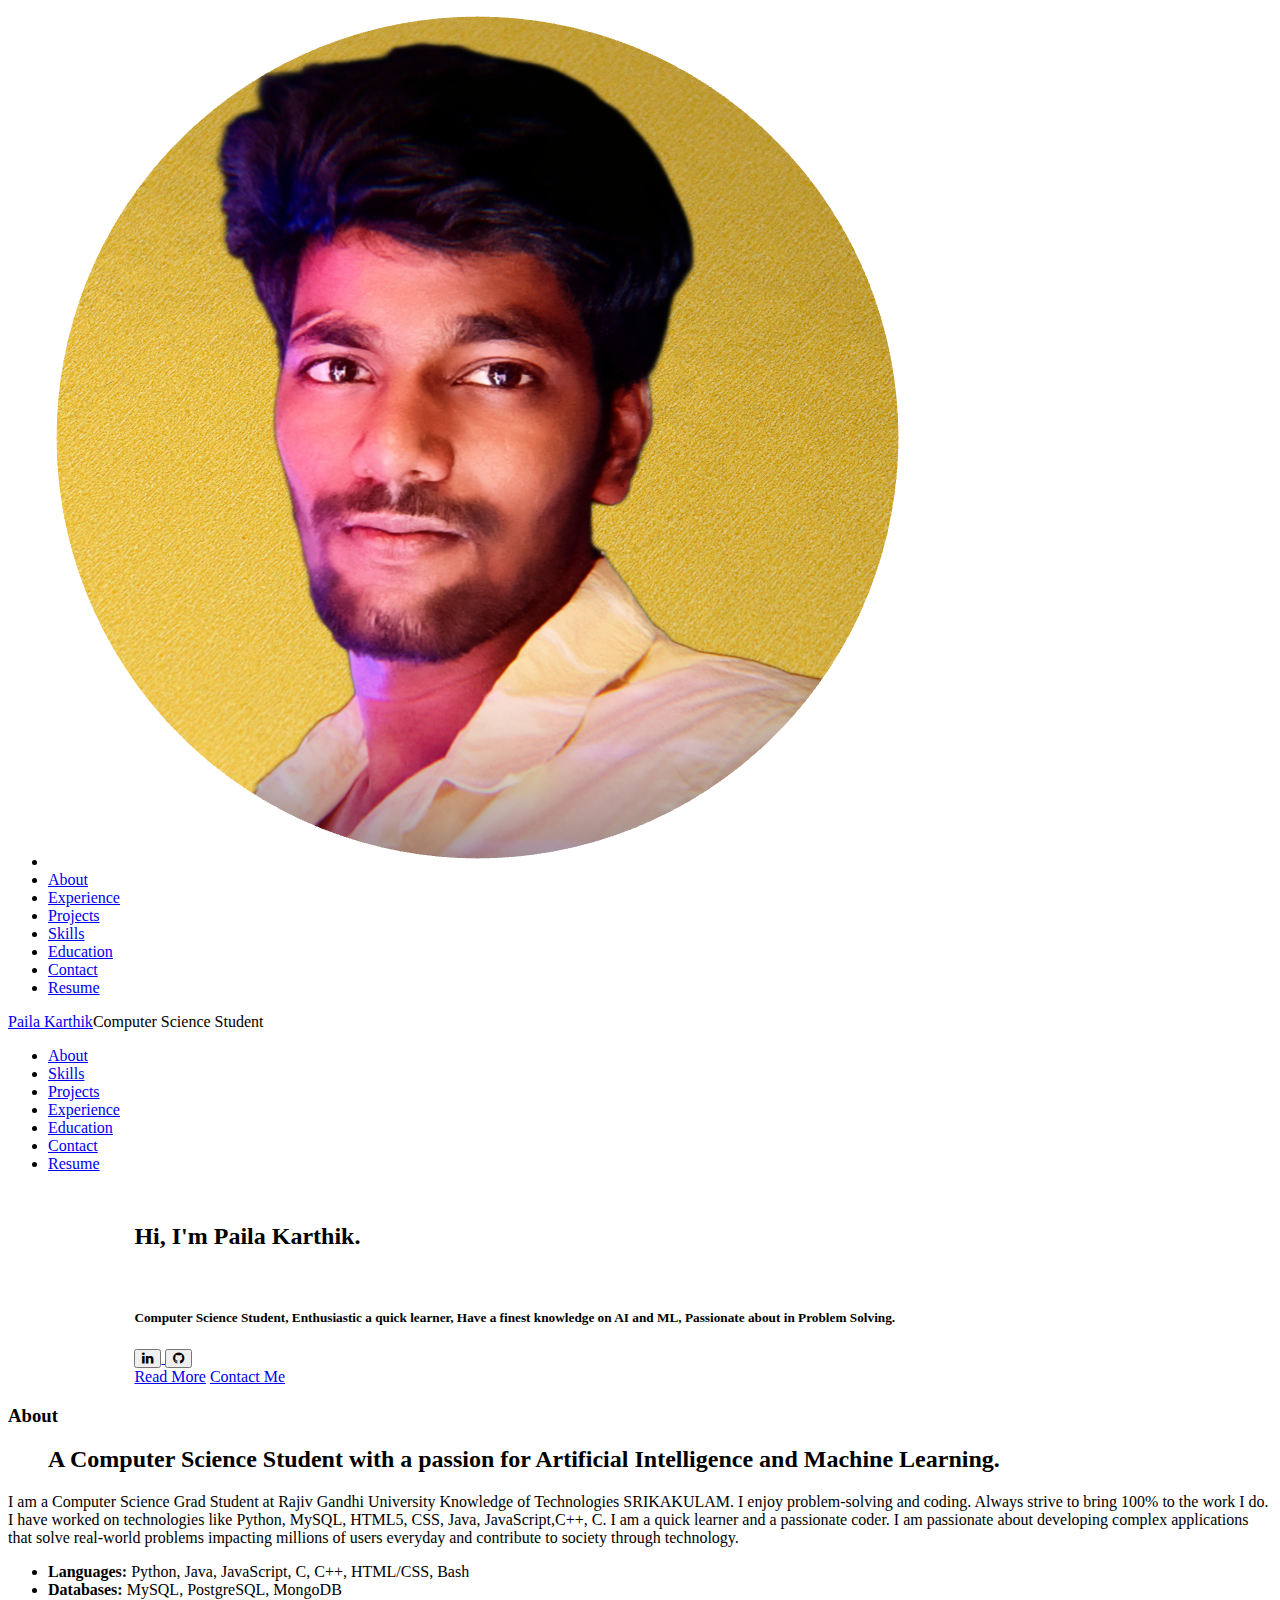
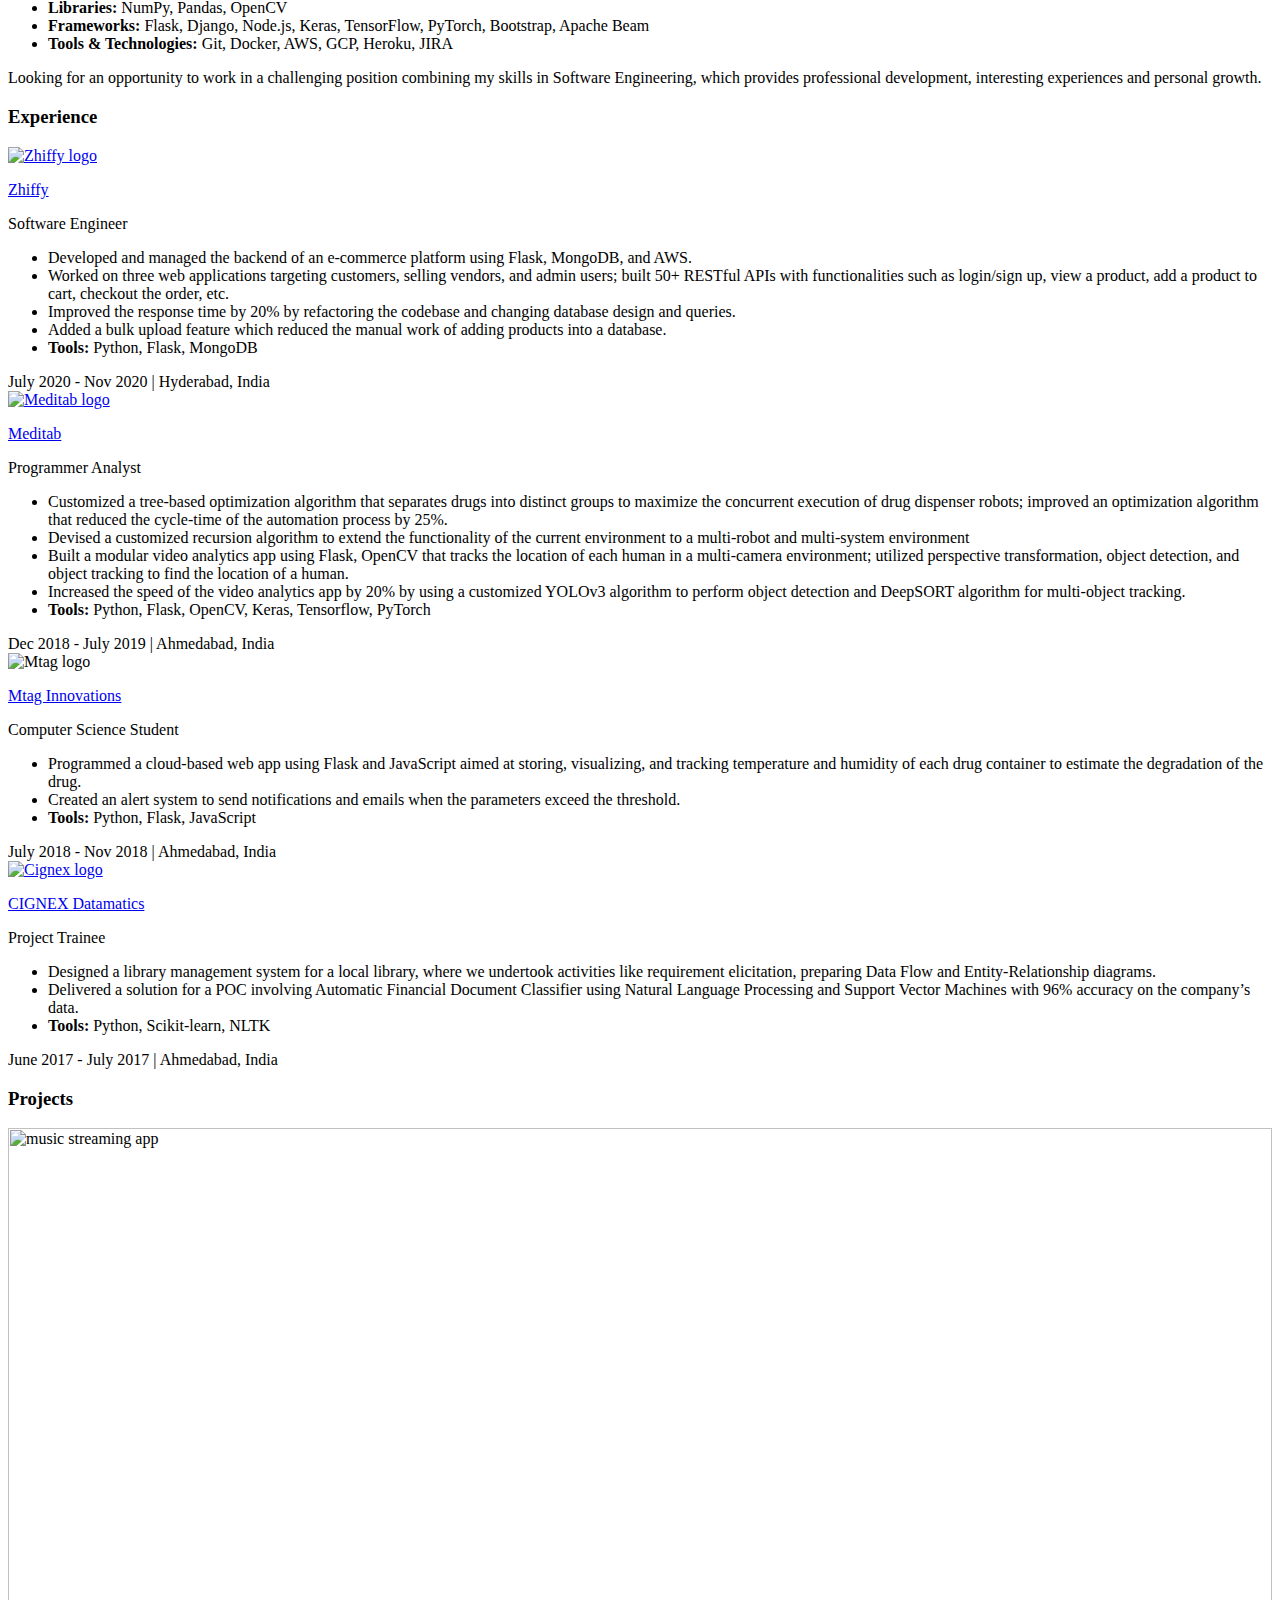
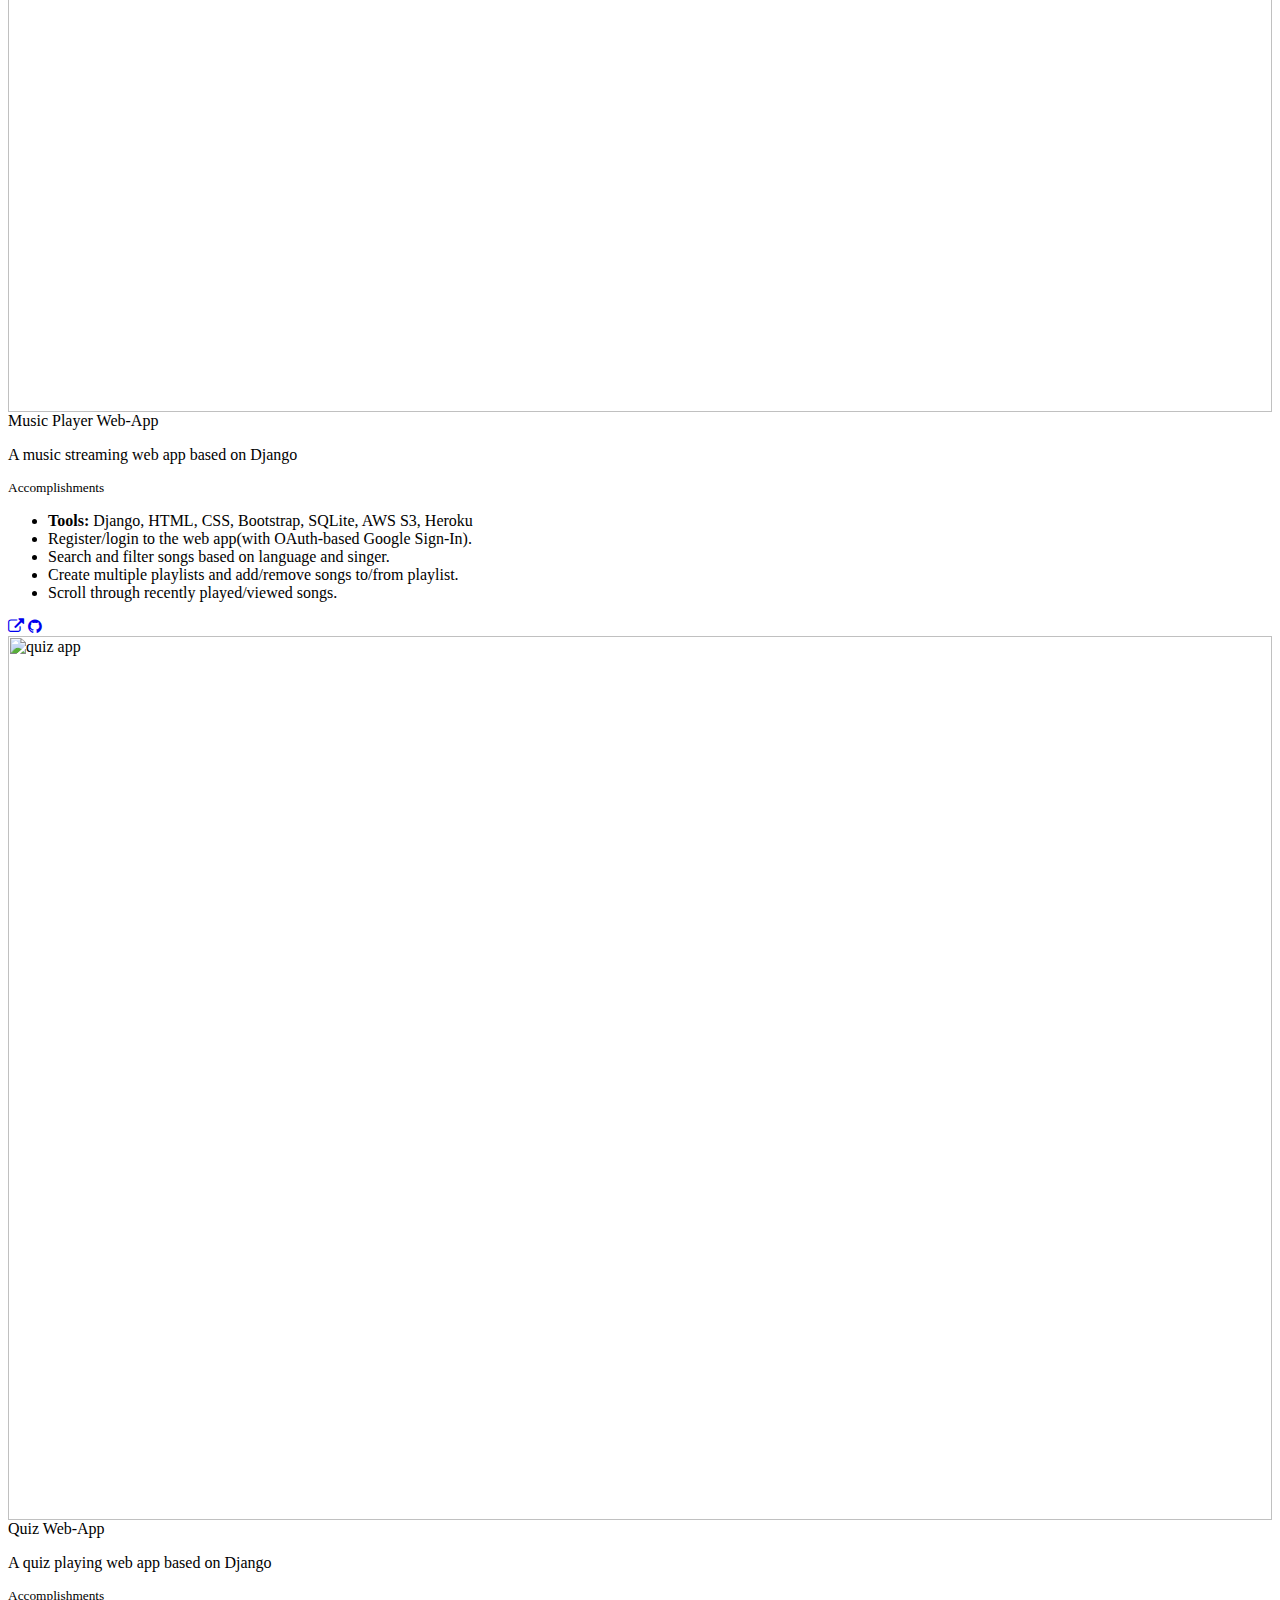
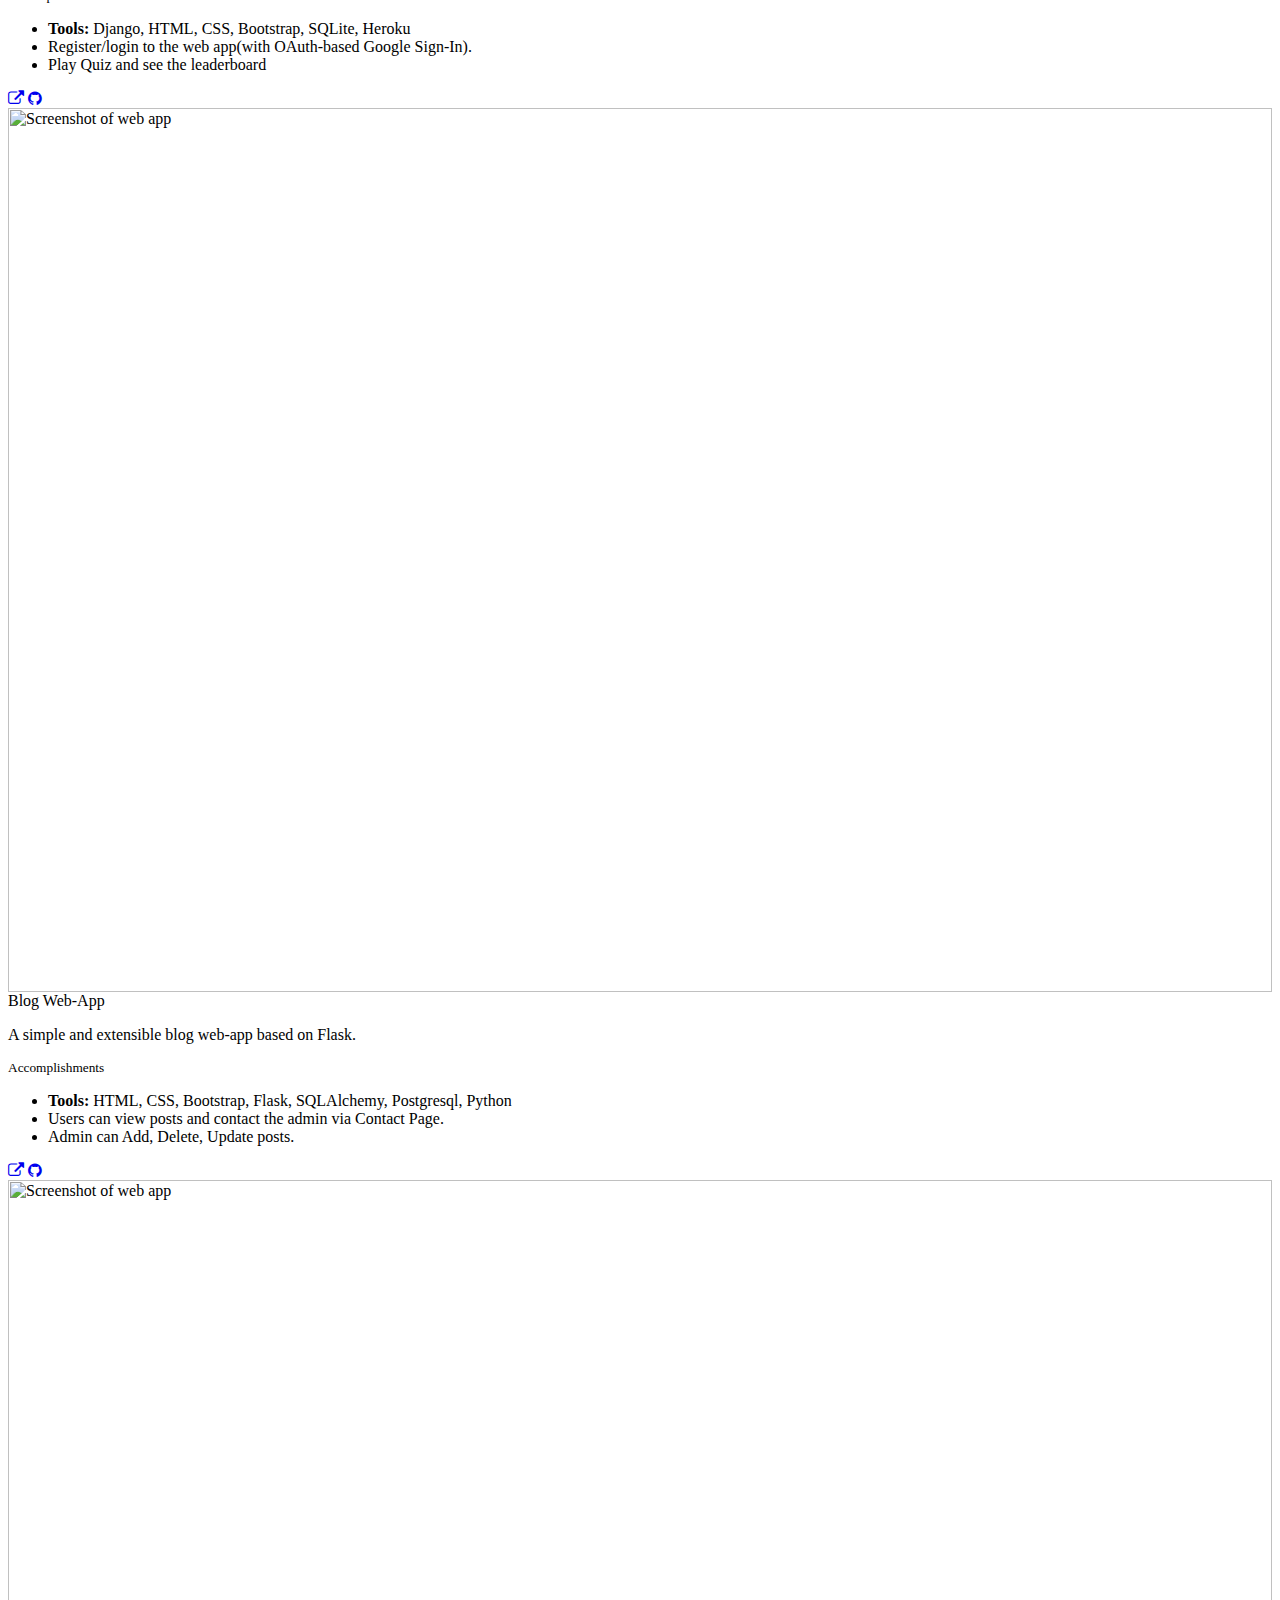
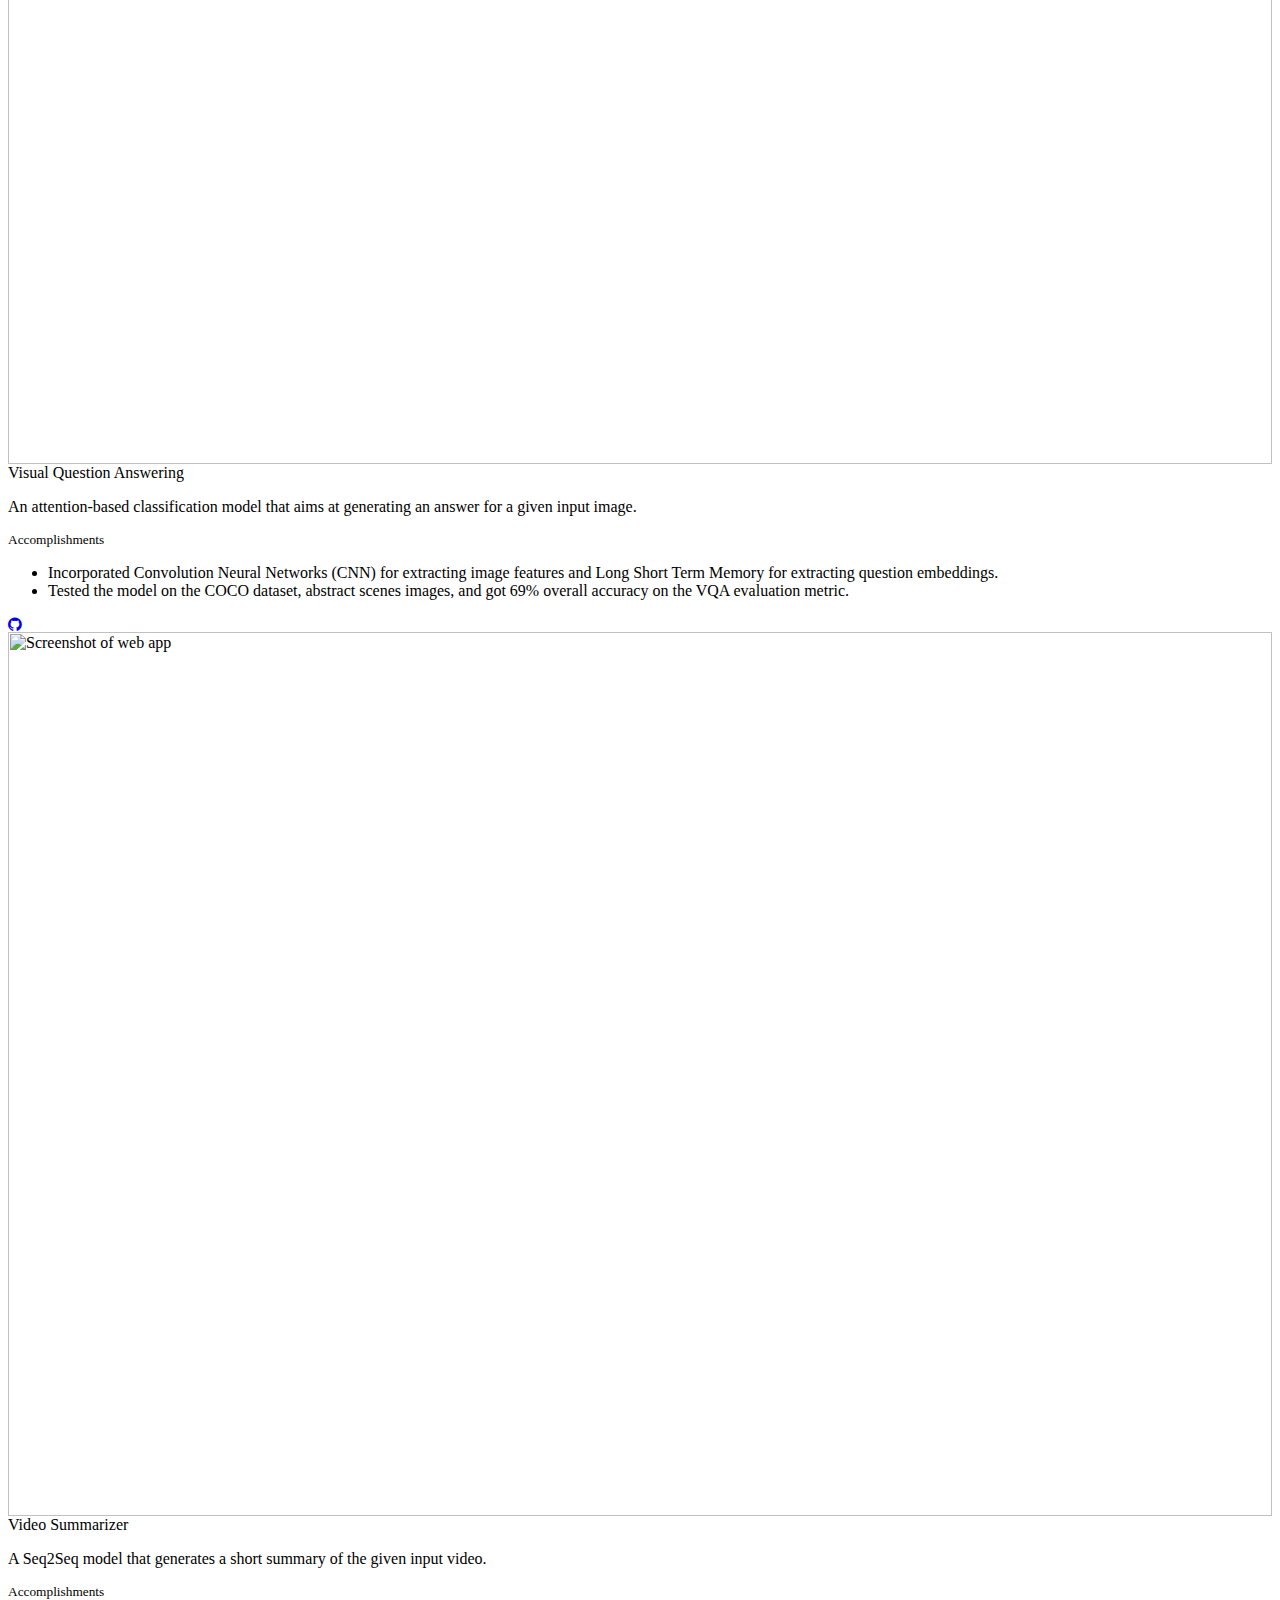
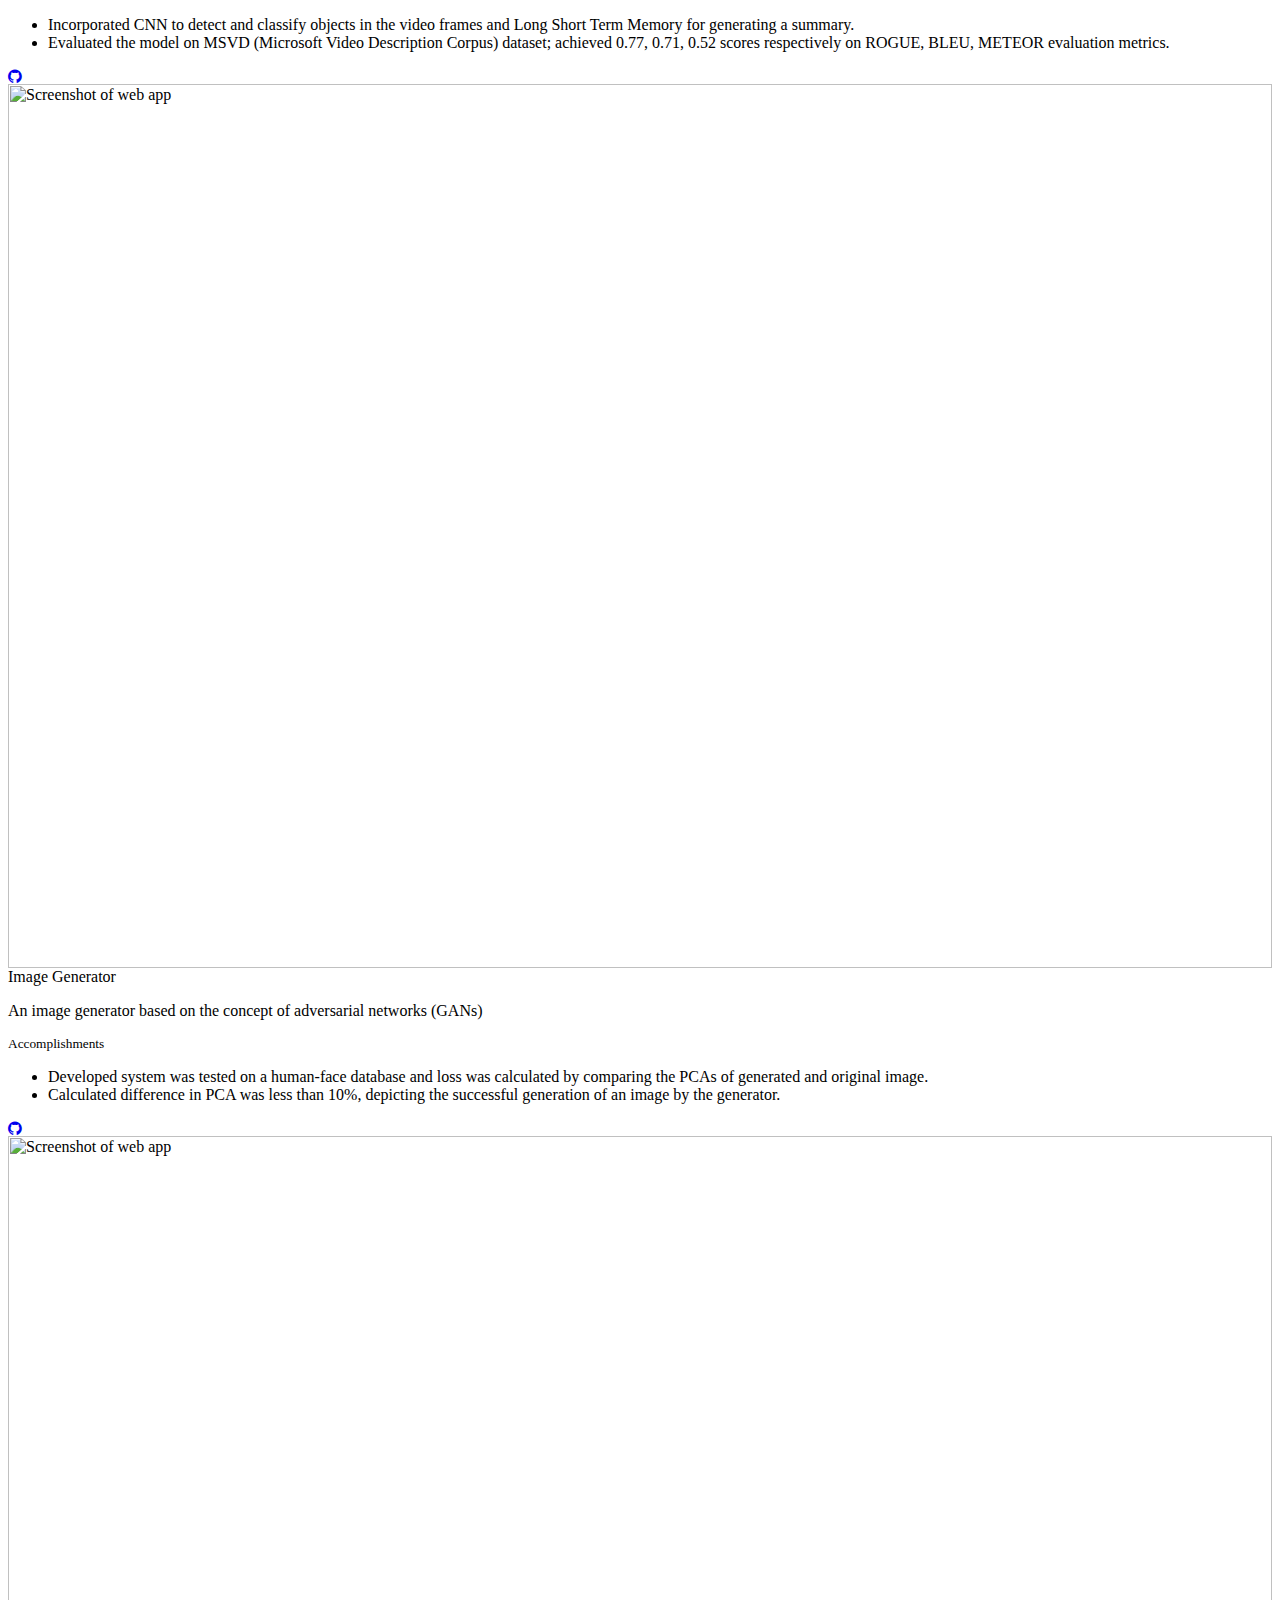
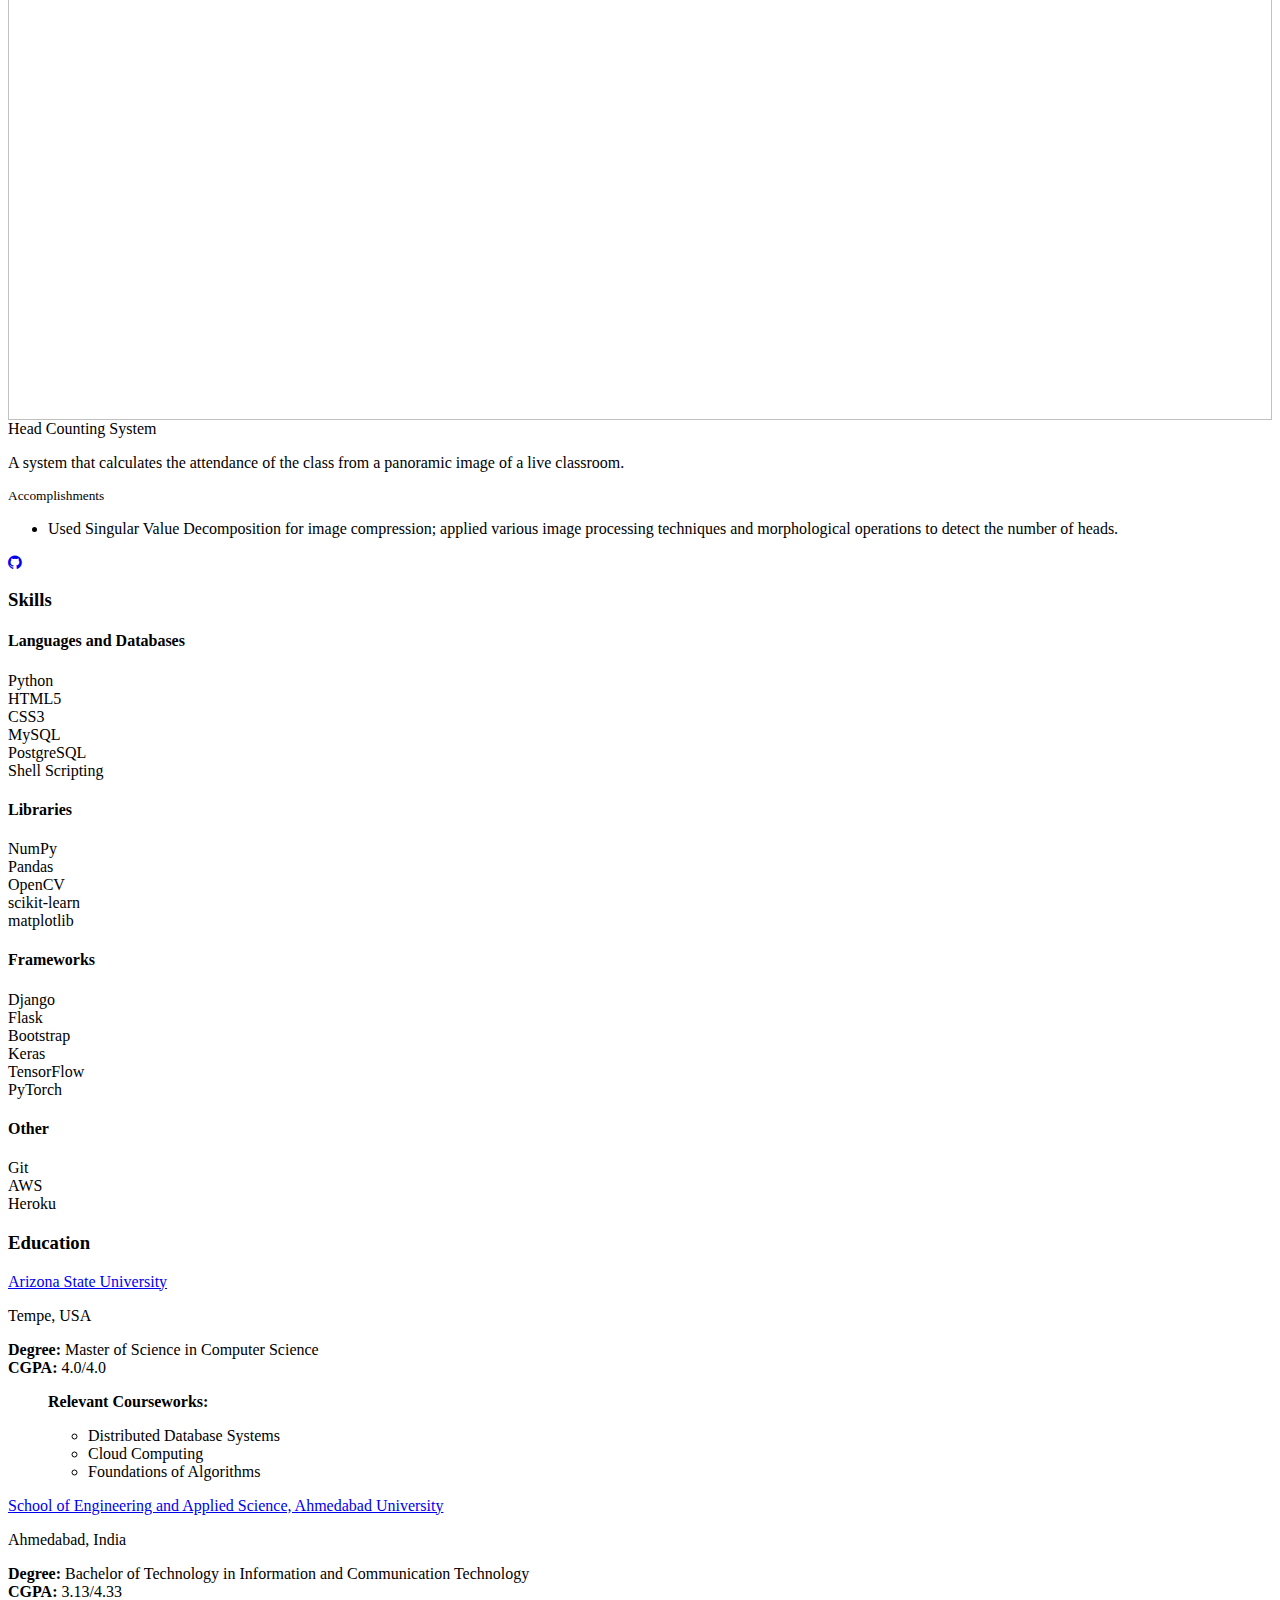
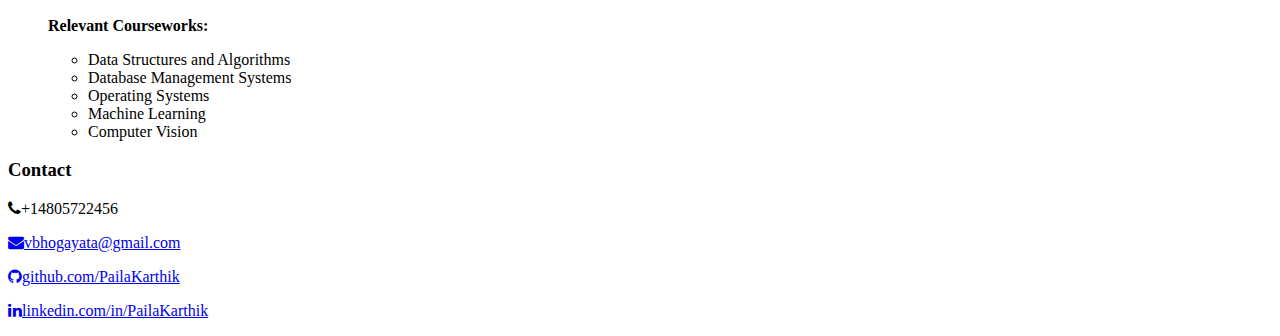
==== commit 22d070c3: "Update index.html" ====
--- a/index.html
+++ b/index.html
@@ -19,7 +19,7 @@
   <!-- Font Awesome Icon - CSS-->
   <link rel="stylesheet" href="//maxcdn.bootstrapcdn.com/font-awesome/4.3.0/css/font-awesome.min.css" />
   <!-- Custom Styles-->
-  <link rel="stylesheet" href="pfl.css" />
+  <link rel="stylesheet" href="styles.css" />
   <title>Paila Karthik</title>
 
   <!-- Global site tag (gtag.js) - Google Analytics -->
